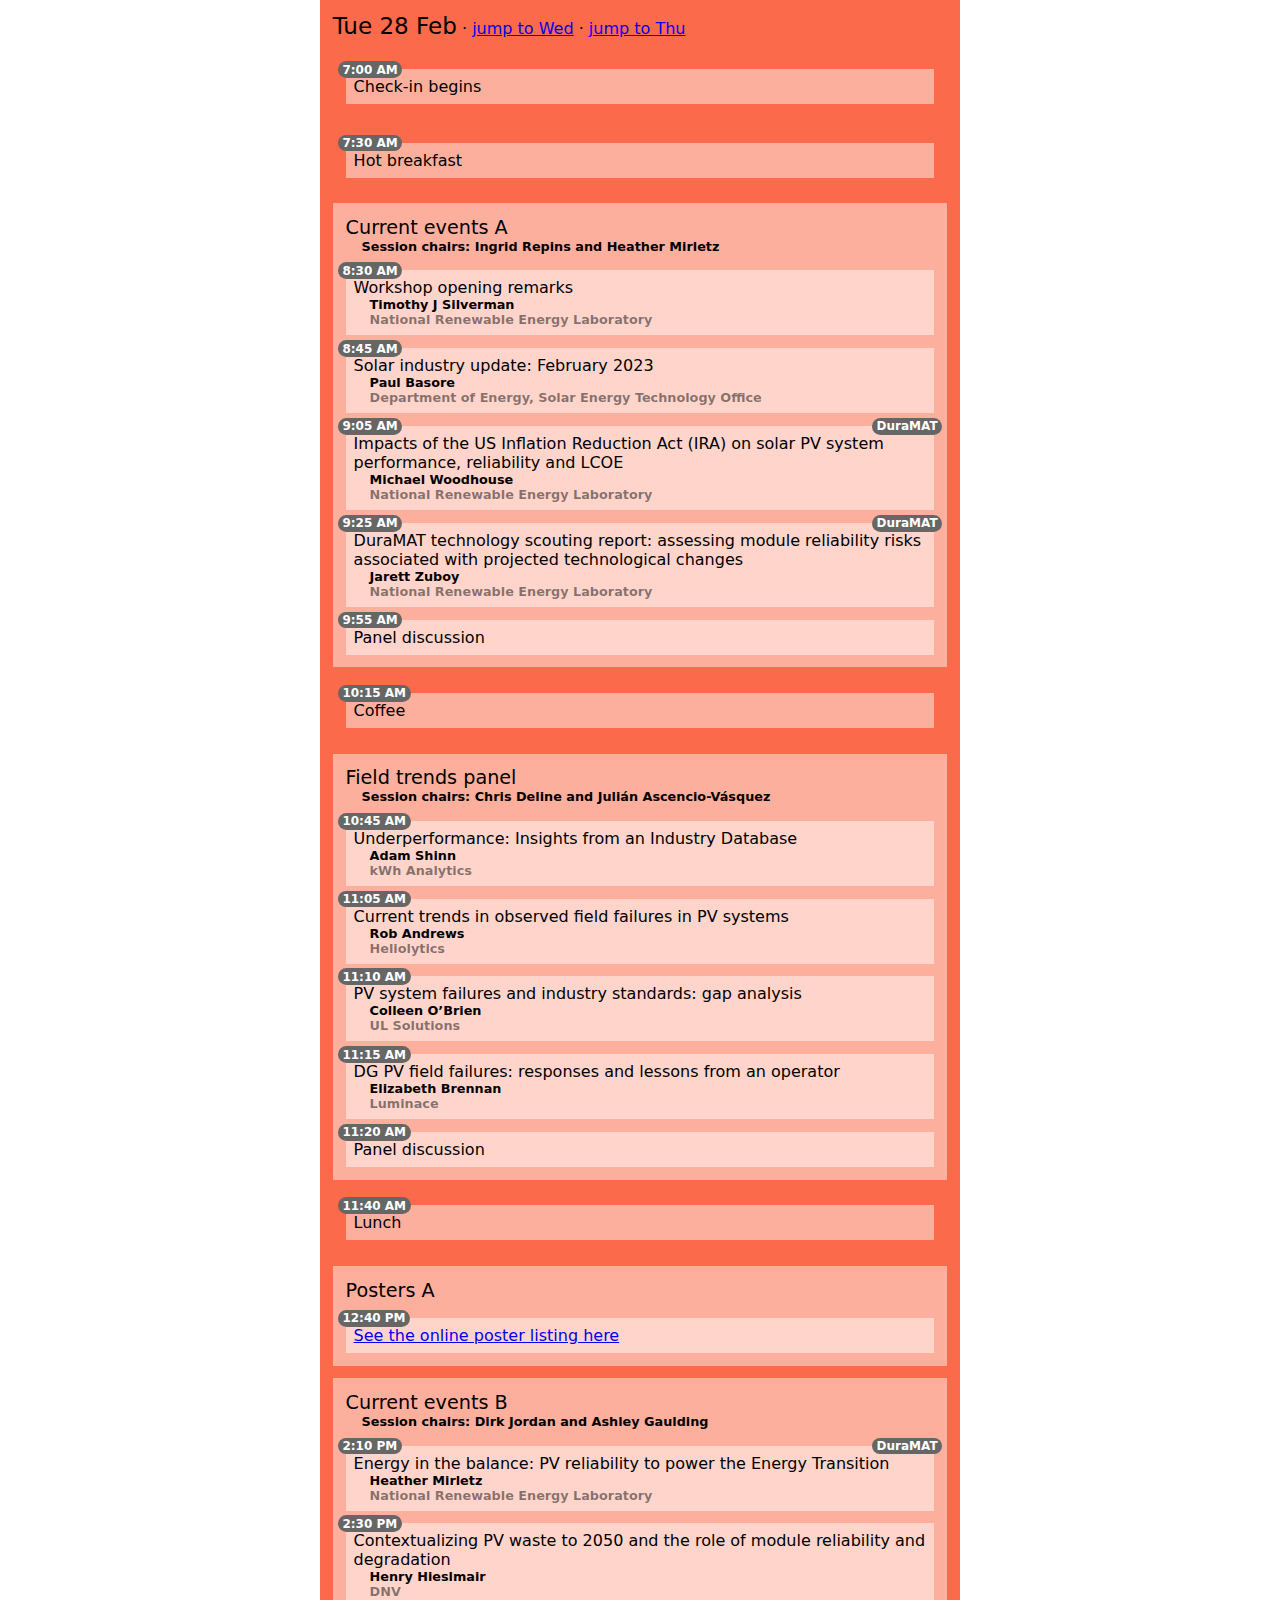
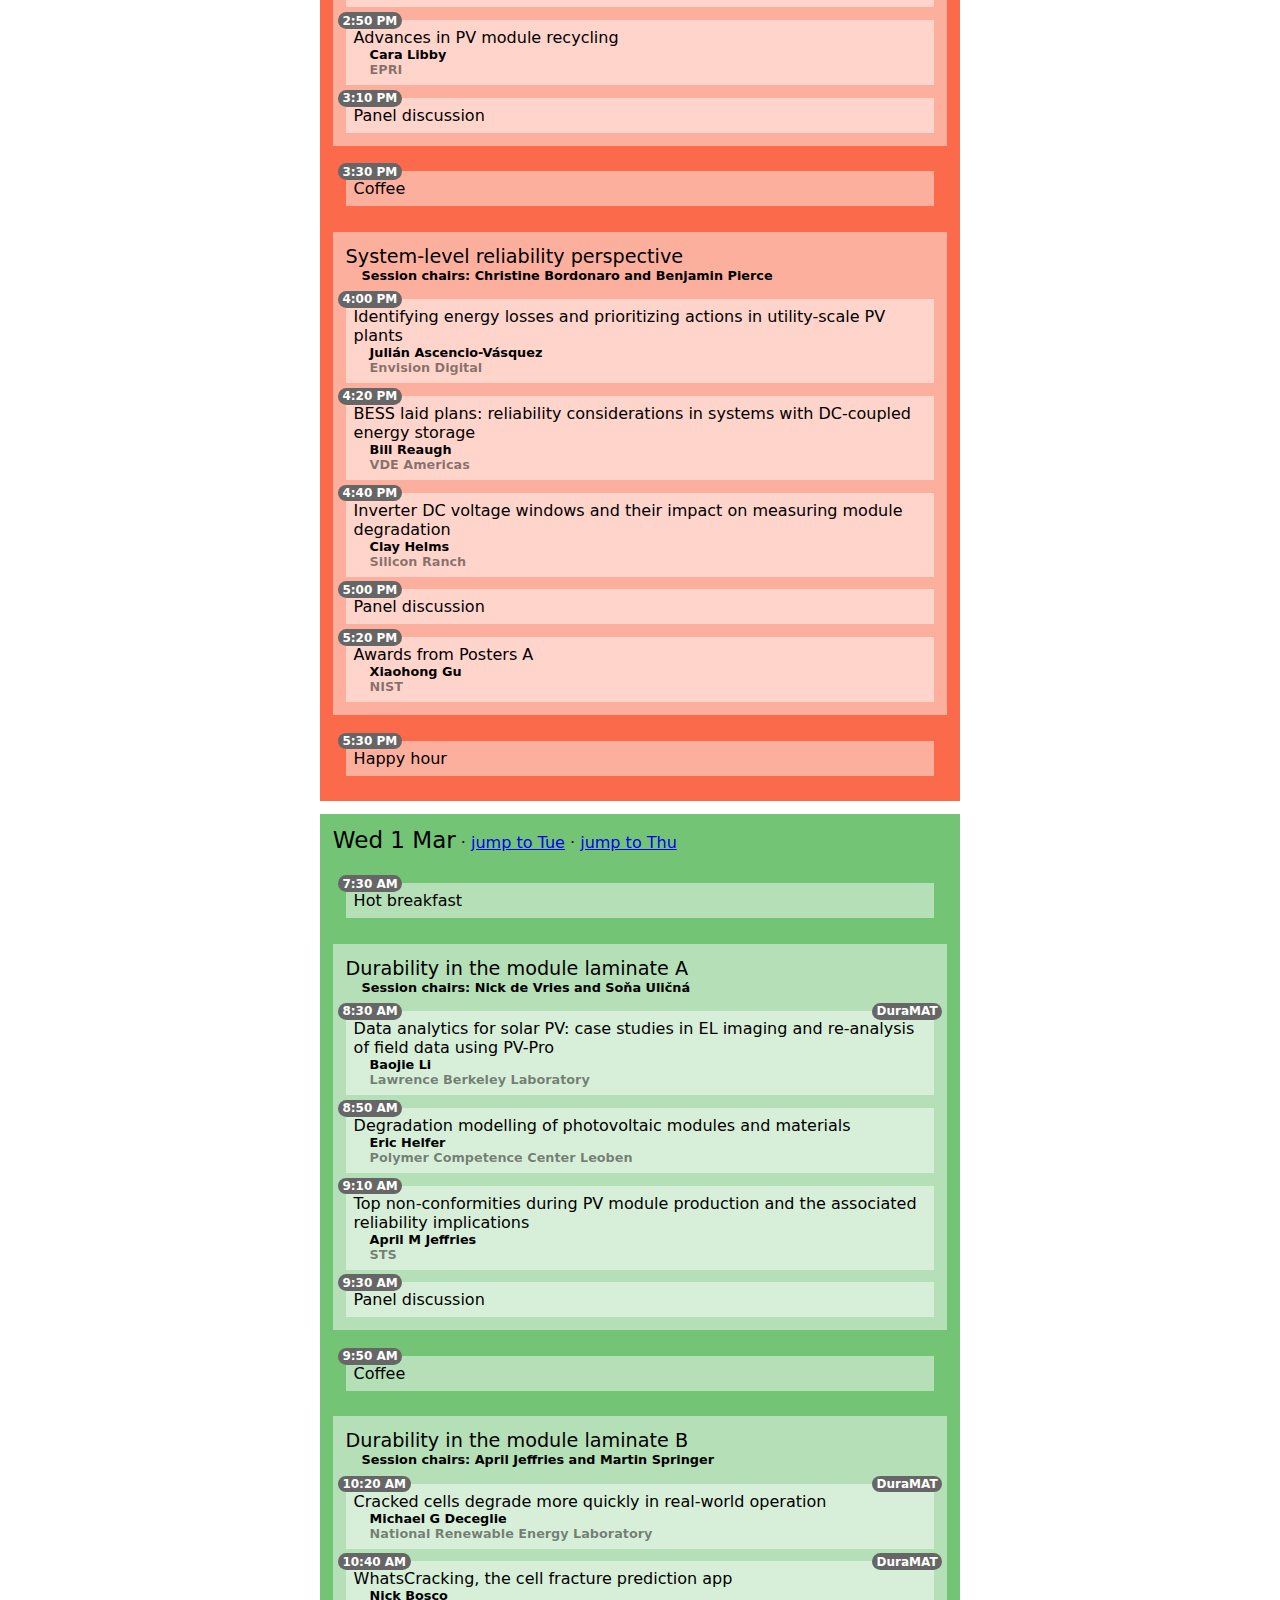
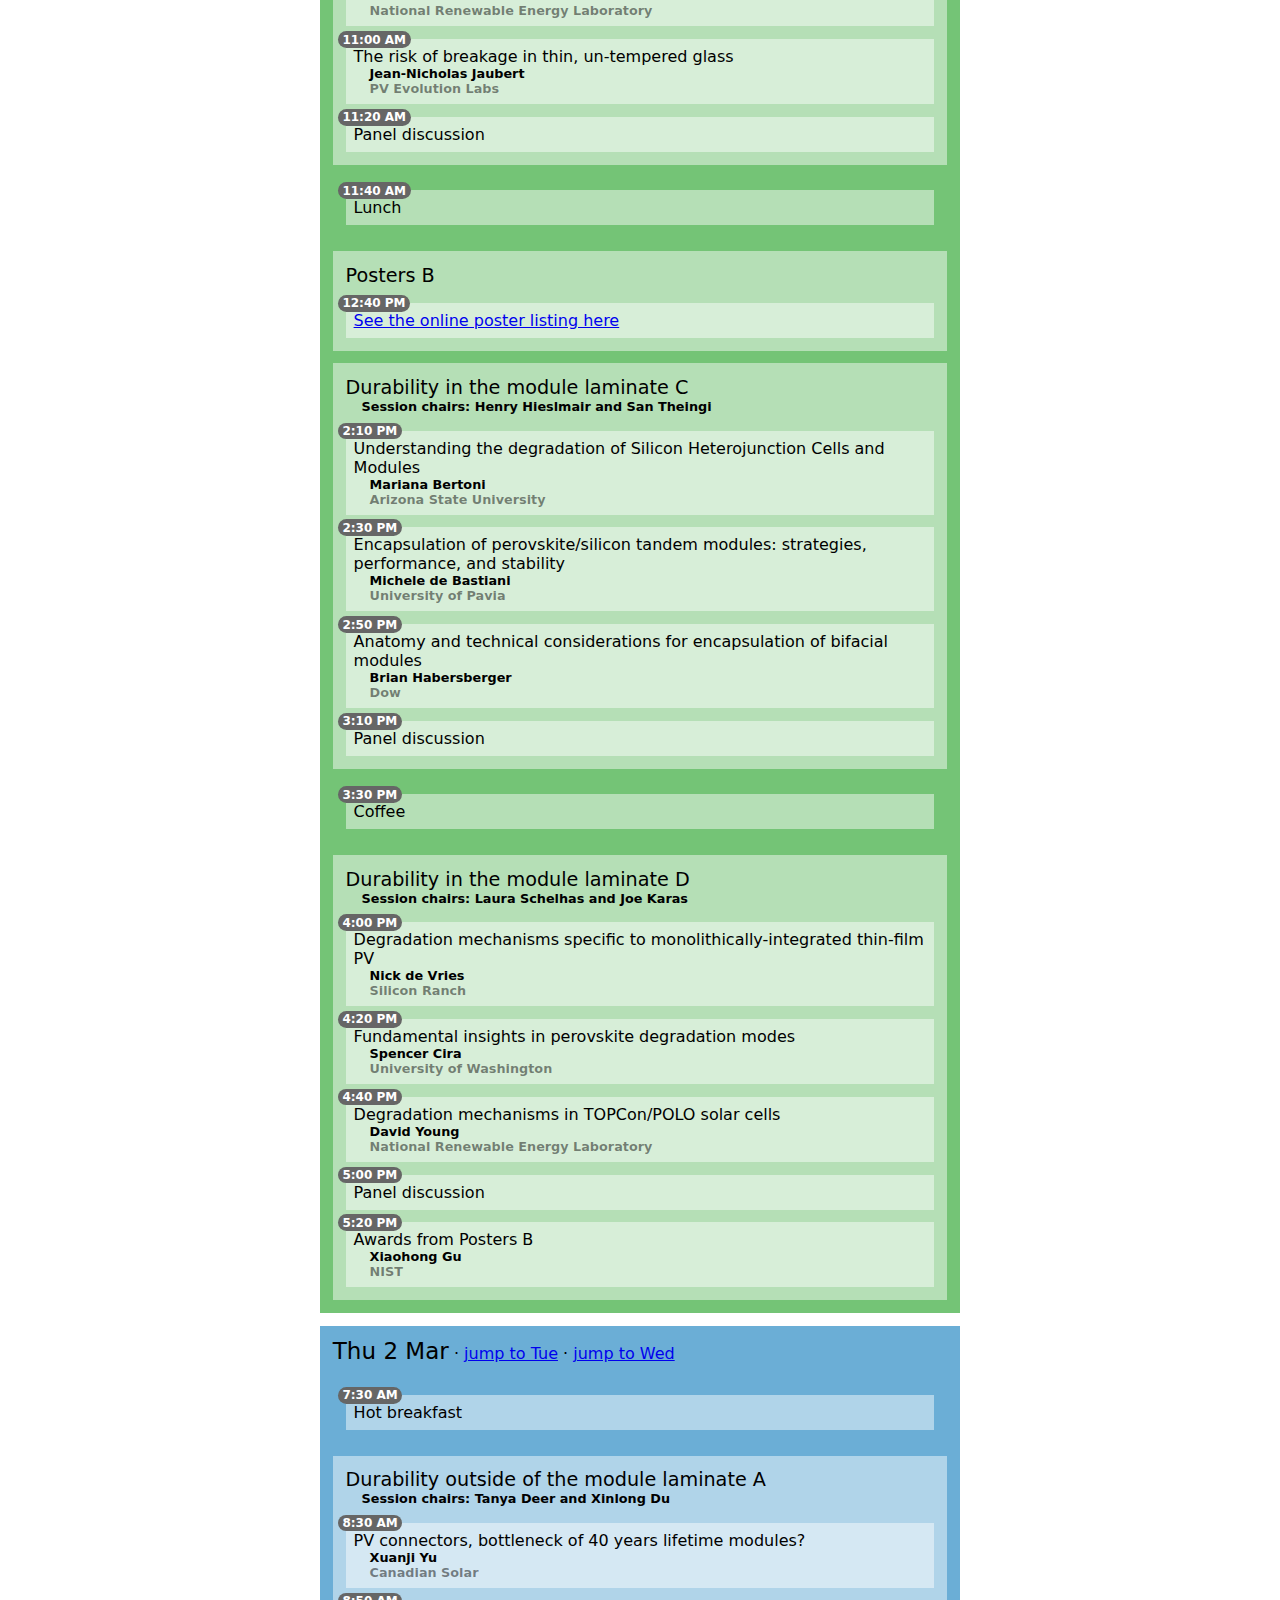
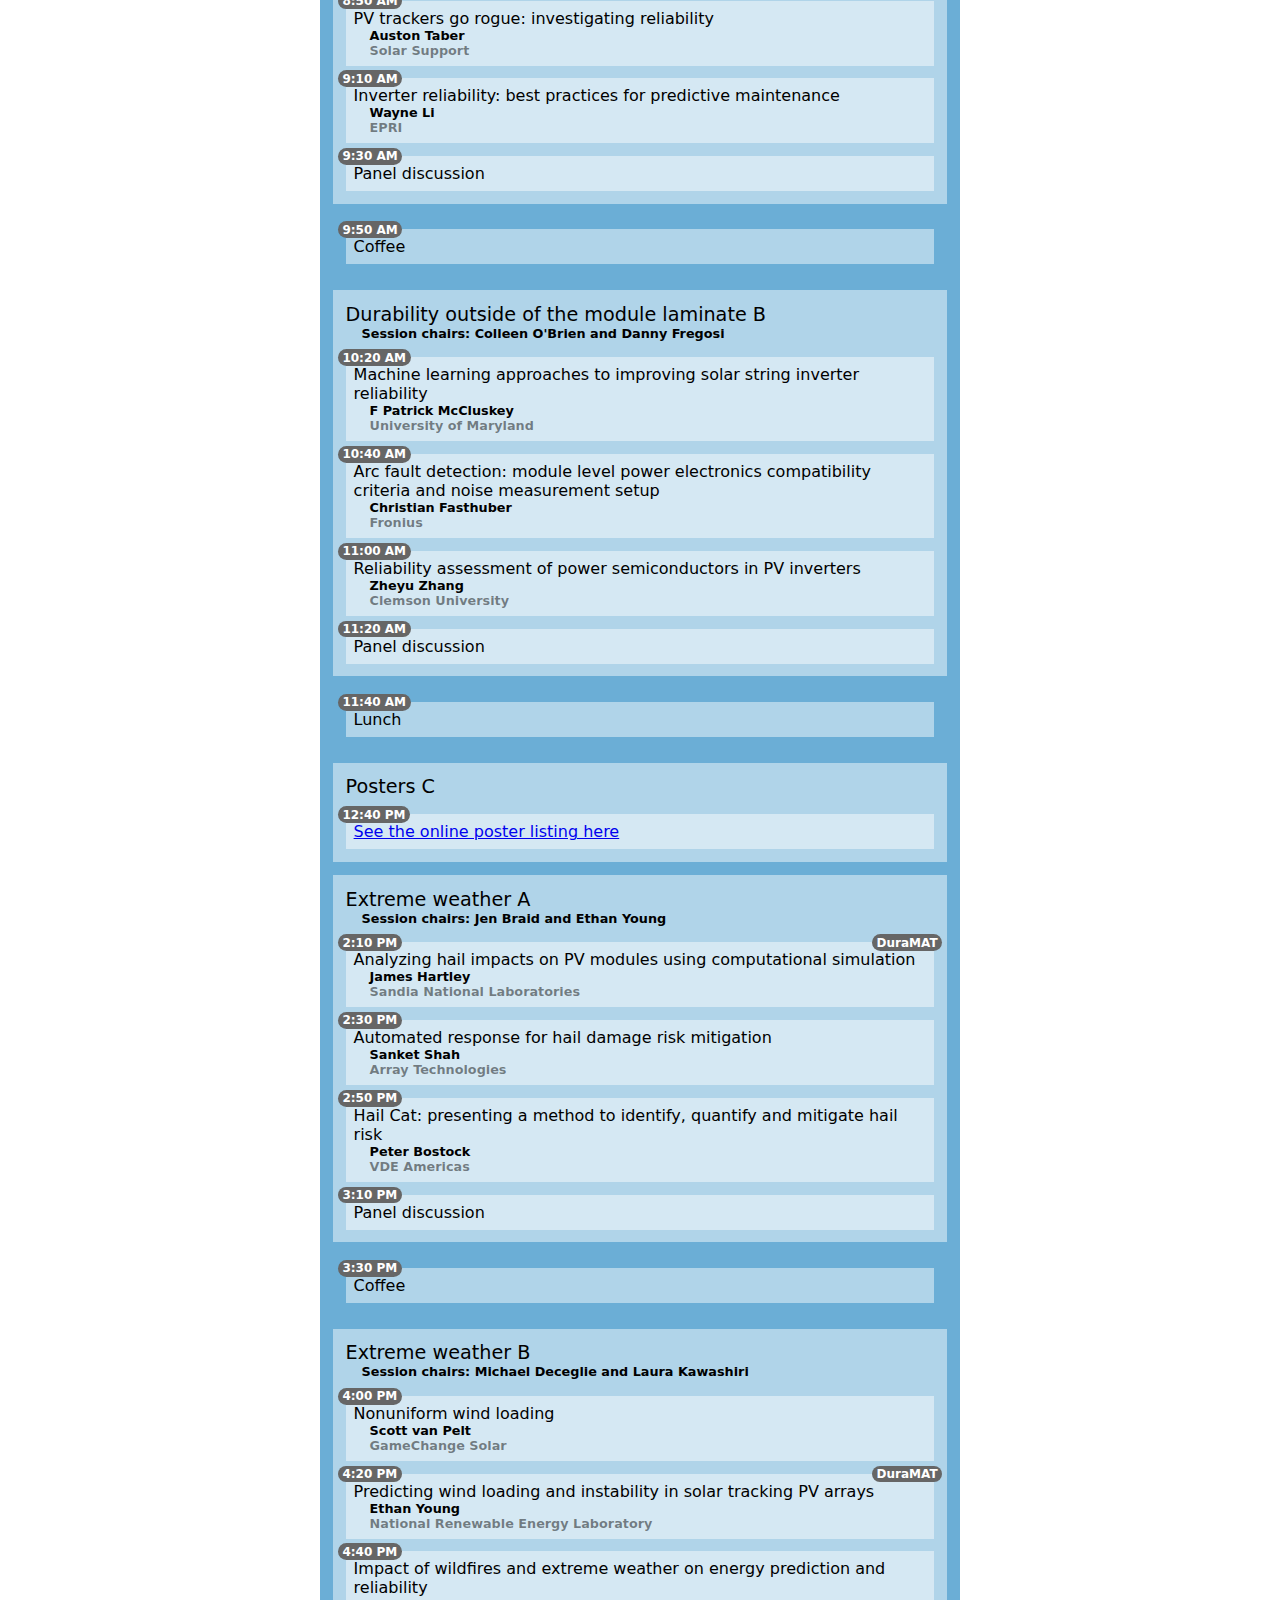
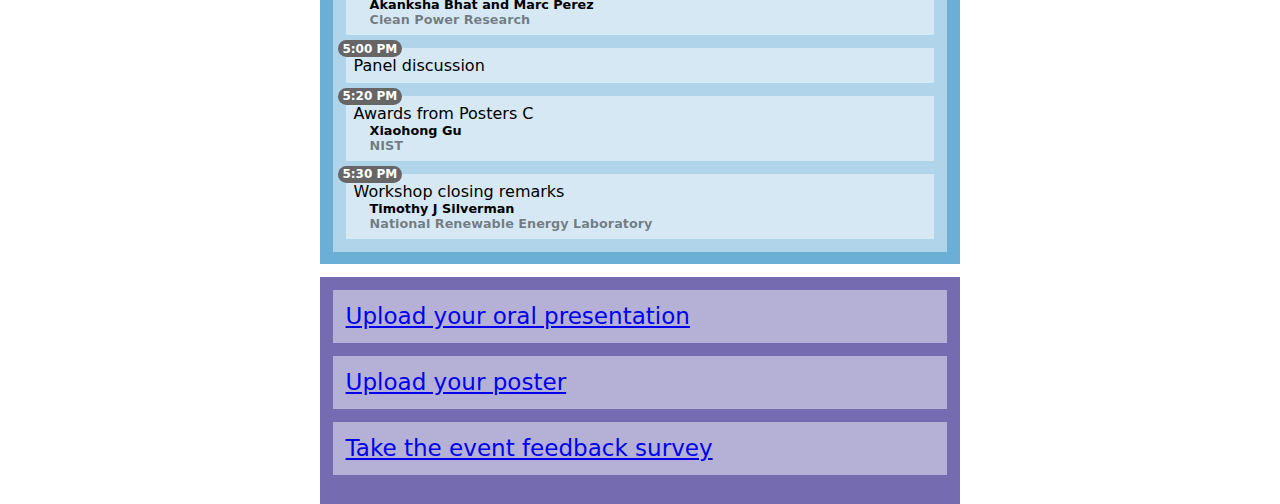
==== index.html @ b7495c5e "add links" ====
<!doctype html>
<html lang="en">
<head>
  <meta charset="utf-8">
  <meta name="viewport" content="width=device-width, initial-scale=1">
  <meta name="description" content="">
  <meta http-equiv="Cache-Control" content="no-cache, no-store, must-revalidate" />
  <meta http-equiv="Pragma" content="no-cache" />
  <meta http-equiv="Expires" content="0" />
  <link rel='stylesheet' href='program.css'>
</head>
<body onload="top.scrollTo(0,0)">
  <main class="container">
    <ul id="list">
    </ul>
    <ul>
      <li class="breaking" style="background-color: rgb(117, 107, 177); margin-top: 0.8rem">
        <div class="topic">
          <ul>
            <li class="session"><a href="https://nrel.app.box.com/f/e2aebe6401f543cabb97a35cfdb88479">Upload your oral presentation</a></li>
            <li class="session"><a href="https://nrel.app.box.com/f/4dc063befc124b3cbd261881abb74651">Upload your poster</a></li>
            <li class="session"><a href="https://forms.office.com/Pages/ResponsePage.aspx?id=fp3yoM0oVE-EQniFrufAgAglvepFq55GjLpg3m2tVHxUMEE1NVIyT0VLWVhCVkREVU40S1EzNTZVUi4u">Take the event feedback survey</a></li>
          </ul>
        </div>
      </li>


    </ul>
  </main>

</body>

<script src='program-oral.js'></script>
<script type="text/javascript">
  var list = document.getElementById("list")
  for (var day in program) {
    var topic = document.createElement('li')
    topic.setAttribute('id', program[day]['id'])
    topic.style.backgroundColor = program[day]['color']
    topic.setAttribute('class', 'breaking')
    topic_label = document.createElement('div')
    topic_label.setAttribute('class', 'topic')
    topic_label.appendChild(document.createTextNode(program[day]['label']))
    topic.appendChild(topic_label)
    calendar = document.createElement('span')
    calendar.setAttribute('class', 'calendar')
    for (var cal_day in program) {
      if (cal_day != day) {
        calendar.innerHTML += " · <a href=\"#"+program[cal_day]['id']+"\">jump to "+program[cal_day]['id']+"</a>"
      }
    }
    topic_label.appendChild(calendar)
    list.appendChild(topic)
    var sessions = program[day]['sessions']
    if (Array.isArray(sessions) && sessions.length) {
      session_list = document.createElement('ul')
      for (var session_ix in sessions) {
        session_item = document.createElement('li')
        
        label_content = sessions[session_ix]['label']
        if (label_content){
          session_item.setAttribute('class', 'session')
          session_label = document.createElement('div')
          session_label.setAttribute('class', 'session')
          session_label.appendChild(document.createTextNode(label_content))
          session_item.appendChild(session_label)

          chair_content = sessions[session_ix]['chairs']
          if (chair_content){
            author = document.createElement('div')
            author.setAttribute('class', 'chairs')
            author.appendChild(document.createTextNode('Session chairs: ' + chair_content))
            session_label.appendChild(author)
          }

          badge_content = sessions[session_ix]['badge']
          if (badge_content){
            session_item.setAttribute('class', 'with-badge session')
            badge = document.createElement('span')
            badge.setAttribute('class', 'badge-time')
            badge.appendChild(document.createTextNode(badge_content))
            session_item.appendChild(badge)
          }
        }
        
        var presentations = sessions[session_ix]['presentations']
        if (Array.isArray(presentations) && presentations.length){
          presentation_list = document.createElement('ul')
          for (var presentation_ix in presentations) {
            presentation_item = document.createElement('li')
            presentation_item.setAttribute('class', 'with-badge presentation')
            
            badge_content = presentations[presentation_ix]['badge']
            if (badge_content){
              badge = document.createElement('span')
              badge.setAttribute('class', 'badge-time')
              badge.appendChild(document.createTextNode(badge_content))
              presentation_item.appendChild(badge)
            }

            if (presentations[presentation_ix]['duramat']){
              session_item.setAttribute('class', 'with-badge session')
              badge = document.createElement('span')
              badge.setAttribute('class', 'badge-right')
              badge.appendChild(document.createTextNode('DuraMAT'))
              presentation_item.appendChild(badge)
            }

            title_content = presentations[presentation_ix]['presentation']
            if (title_content){
              title = document.createElement('div')
              title.setAttribute('class', 'title')
              if (presentations[presentation_ix]['url']) {
                link = document.createElement('a')
                link.setAttribute('href', presentations[presentation_ix]['url'])
                link.appendChild(document.createTextNode(title_content))
                presentation_item.appendChild(link)
              } else {
                title.appendChild(document.createTextNode(title_content))
                presentation_item.appendChild(title)
              }
            }

            author_content = presentations[presentation_ix]['author']
            if (author_content){
              author = document.createElement('div')
              author.setAttribute('class', 'author')
              author.appendChild(document.createTextNode(author_content))
              presentation_item.appendChild(author)
            }

            affiliation_content = presentations[presentation_ix]['affiliation']
            if (affiliation_content){
              affiliation = document.createElement('div')
              affiliation.setAttribute('class', 'affiliation')
              affiliation.appendChild(document.createTextNode(affiliation_content))
              presentation_item.appendChild(affiliation)
            }

            presentation_list.appendChild(presentation_item)
          }
          session_item.appendChild(presentation_list)
        }
        session_list.appendChild(session_item)
      }
      topic.appendChild(session_list)
    }
  }
</script>

</html>
---- program.css ----
:root{
  font-family: system-ui, -apple-system, "Segoe UI", Roboto, "Helvetica Neue", Arial, "Noto Sans", "Liberation Sans", sans-serif, "Apple Color Emoji", "Segoe UI Emoji", "Segoe UI Symbol", "Noto Color Emoji";
}

body {
  margin: 0rem;
}

@media not print {
  .container {
    max-width: 40rem;
    margin: 0 auto;
  }
}

@media print {
  .container {
    width: 60rem;
    margin: 0 auto;
    column-count: 2;
  }
}

.badge {
  display: inline-block;
  padding: 0.2em 0.4em;
  font-size: 0.85em;
  font-weight: 700;
  line-height: 1;
  color: #fff;
  text-align: center;
  white-space: nowrap;
  vertical-align: baseline;
  border-radius: 0.25rem;
  position: absolute;
  top: -0.5rem;
  left: -0.5rem;
  border-radius: 50rem !important;
  background-color: #666666;
  break-inside: avoid;
}

.badge-time {
  display: inline-block;
  padding: 0.2em 0.4em;
  font-size: 0.75em;
  font-weight: 700;
  line-height: 1;
  color: #fff;
  text-align: center;
  white-space: nowrap;
  vertical-align: baseline;
  border-radius: 0.25rem;
  position: absolute;
  top: -0.5rem;
  left: -0.5rem;
  border-radius: 50rem !important;
  background-color: #666666;
  break-inside: avoid;
}

.badge-right {
  display: inline-block;
  padding: 0.2em 0.4em;
  font-size: 0.75em;
  font-weight: 700;
  line-height: 1;
  color: #fff;
  text-align: center;
  white-space: nowrap;
  vertical-align: baseline;
  border-radius: 0.25rem;
  position: absolute;
  top: -0.5rem;
  right: -0.5rem;
  border-radius: 50rem !important;
  background-color: #666666;
}

.with-badge {
  position: relative;
  justify-content: space-between !important;
  align-items: center !important;
}

.title {
  font-size: 1rem;
}

.calendar {
  font-size: 1rem;
}

.author {
  padding-left: 1rem;
  font-size: 0.8rem;
  white-space: nowrap;
  font-weight: 700;
}

.authors {
  padding-left: 1rem;
  font-size: 0.8rem;
  font-weight: 700;
}

.chairs {
  padding-left: 1rem;
  font-size: 0.8rem;
  font-weight: 700;
}

.affiliation {
  padding-left: 1rem;
  font-size: 0.8rem;
  font-weight: 700;
  color: #0007;
}

div.topic {
  font-size: 1.44rem;
  margin-top: 0;
  margin-bottom: 1rem;
  font-weight: 500;
  line-height: 1.2;
}

div.session {
  font-size: 1.2rem;
  margin-top: 0;
  margin-bottom: 1rem;
  font-weight: 500;
  line-height: 1.2;
}

@media not print{
  li.session {
    background-color: #ffffff77;
    break-inside: avoid;
  }
}

@media print{
  li.session {
    background-color: #ffffff77;
    break-inside: avoid;
    border-top:0.5rem solid #ffffff00;
  }
}

ul {
  list-style:none;
  padding: 0;
  margin: 0;
}

li {
  padding: 0.8rem;
  margin-bottom: 0.8rem;
}

li.presentation {
  padding: 0.5rem;
  background-color: #ffffff77;
}

li:last-child {
  margin-bottom: 0;
}

.breaking:not(:first-child) {
  page-break-before:always;
}
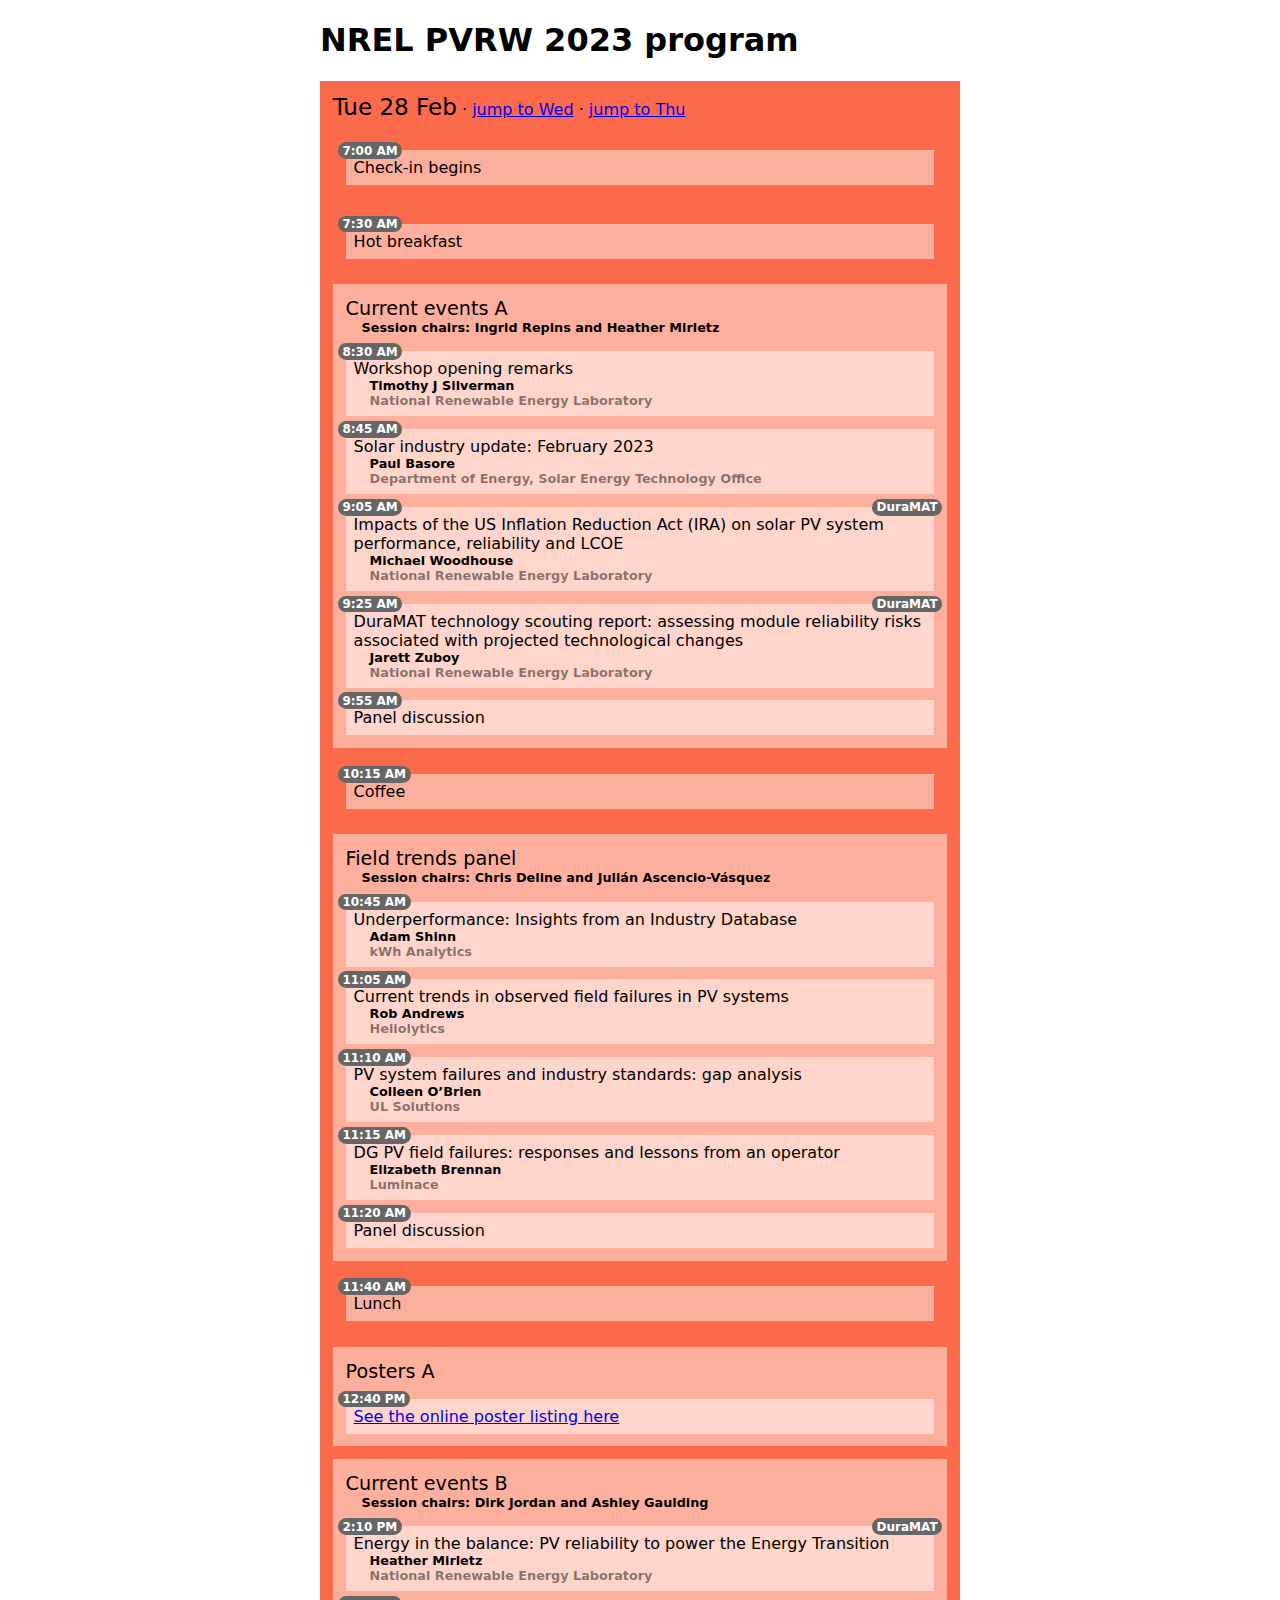
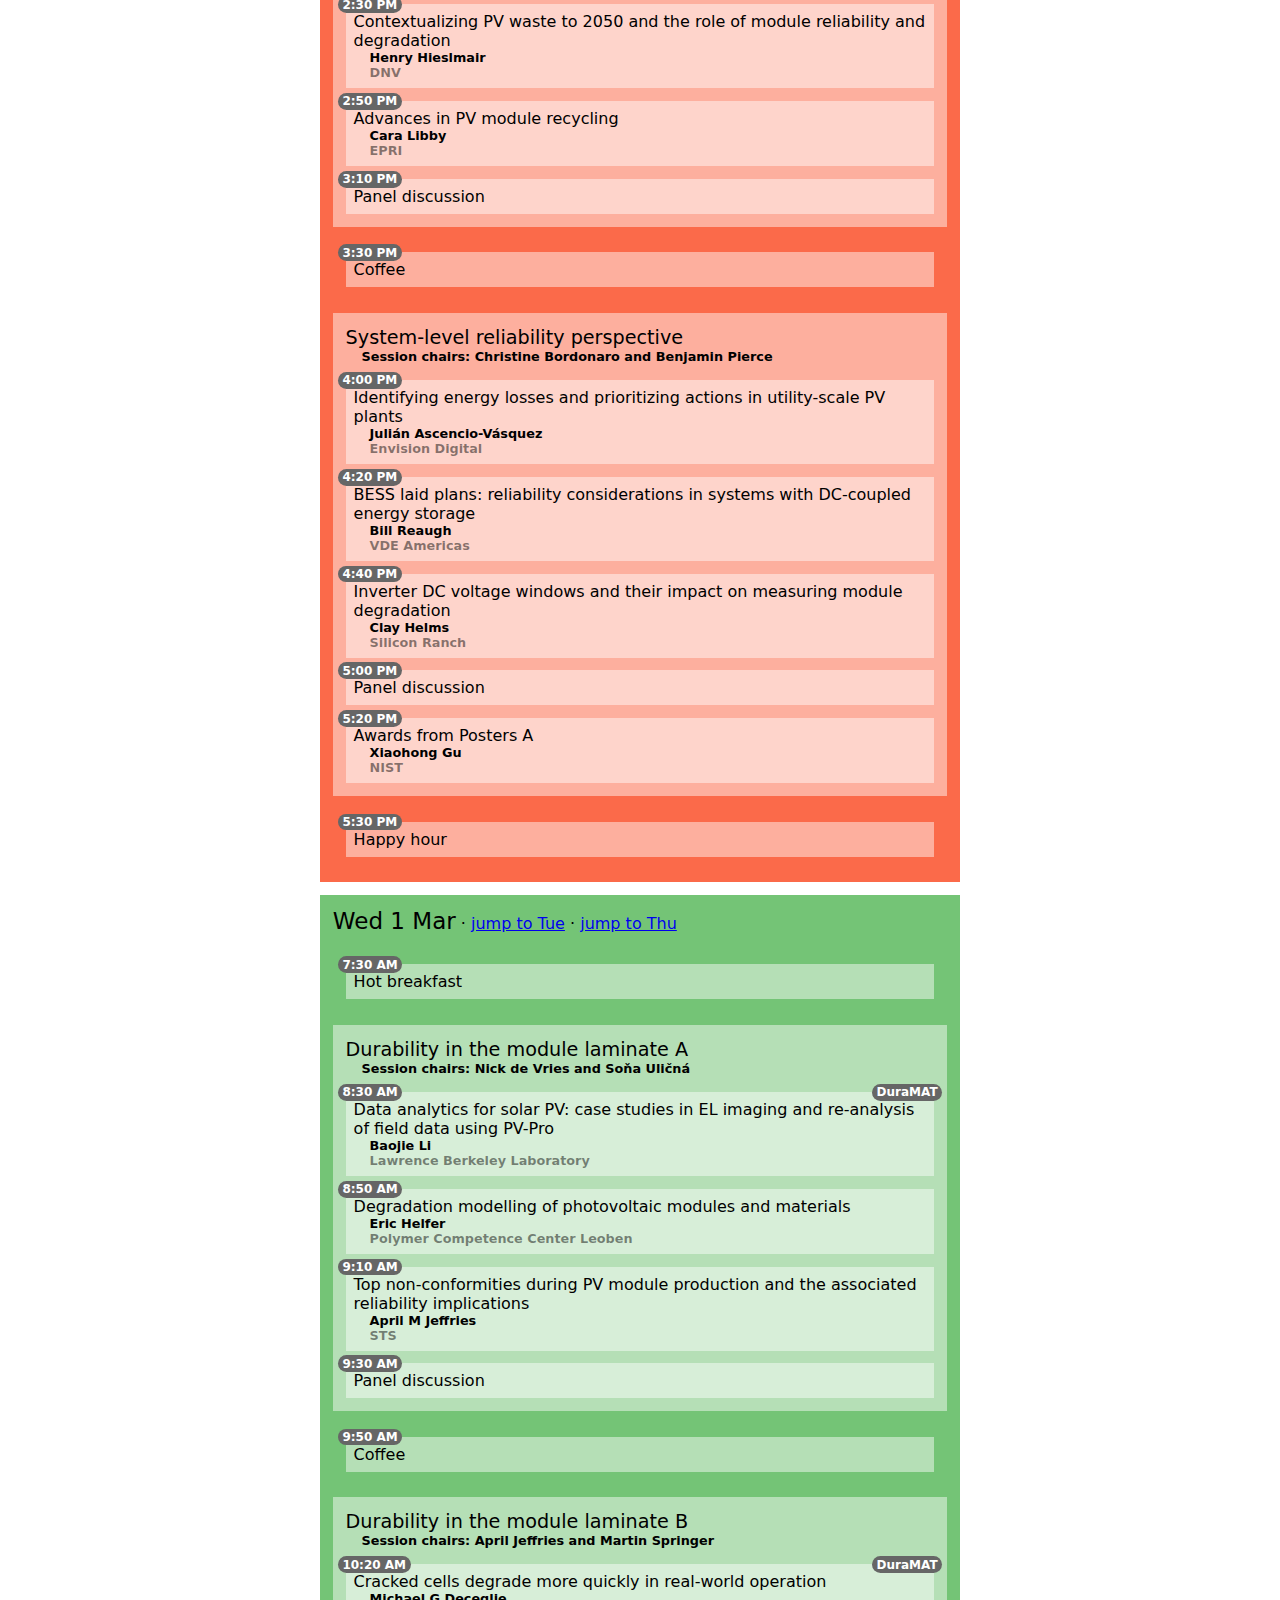
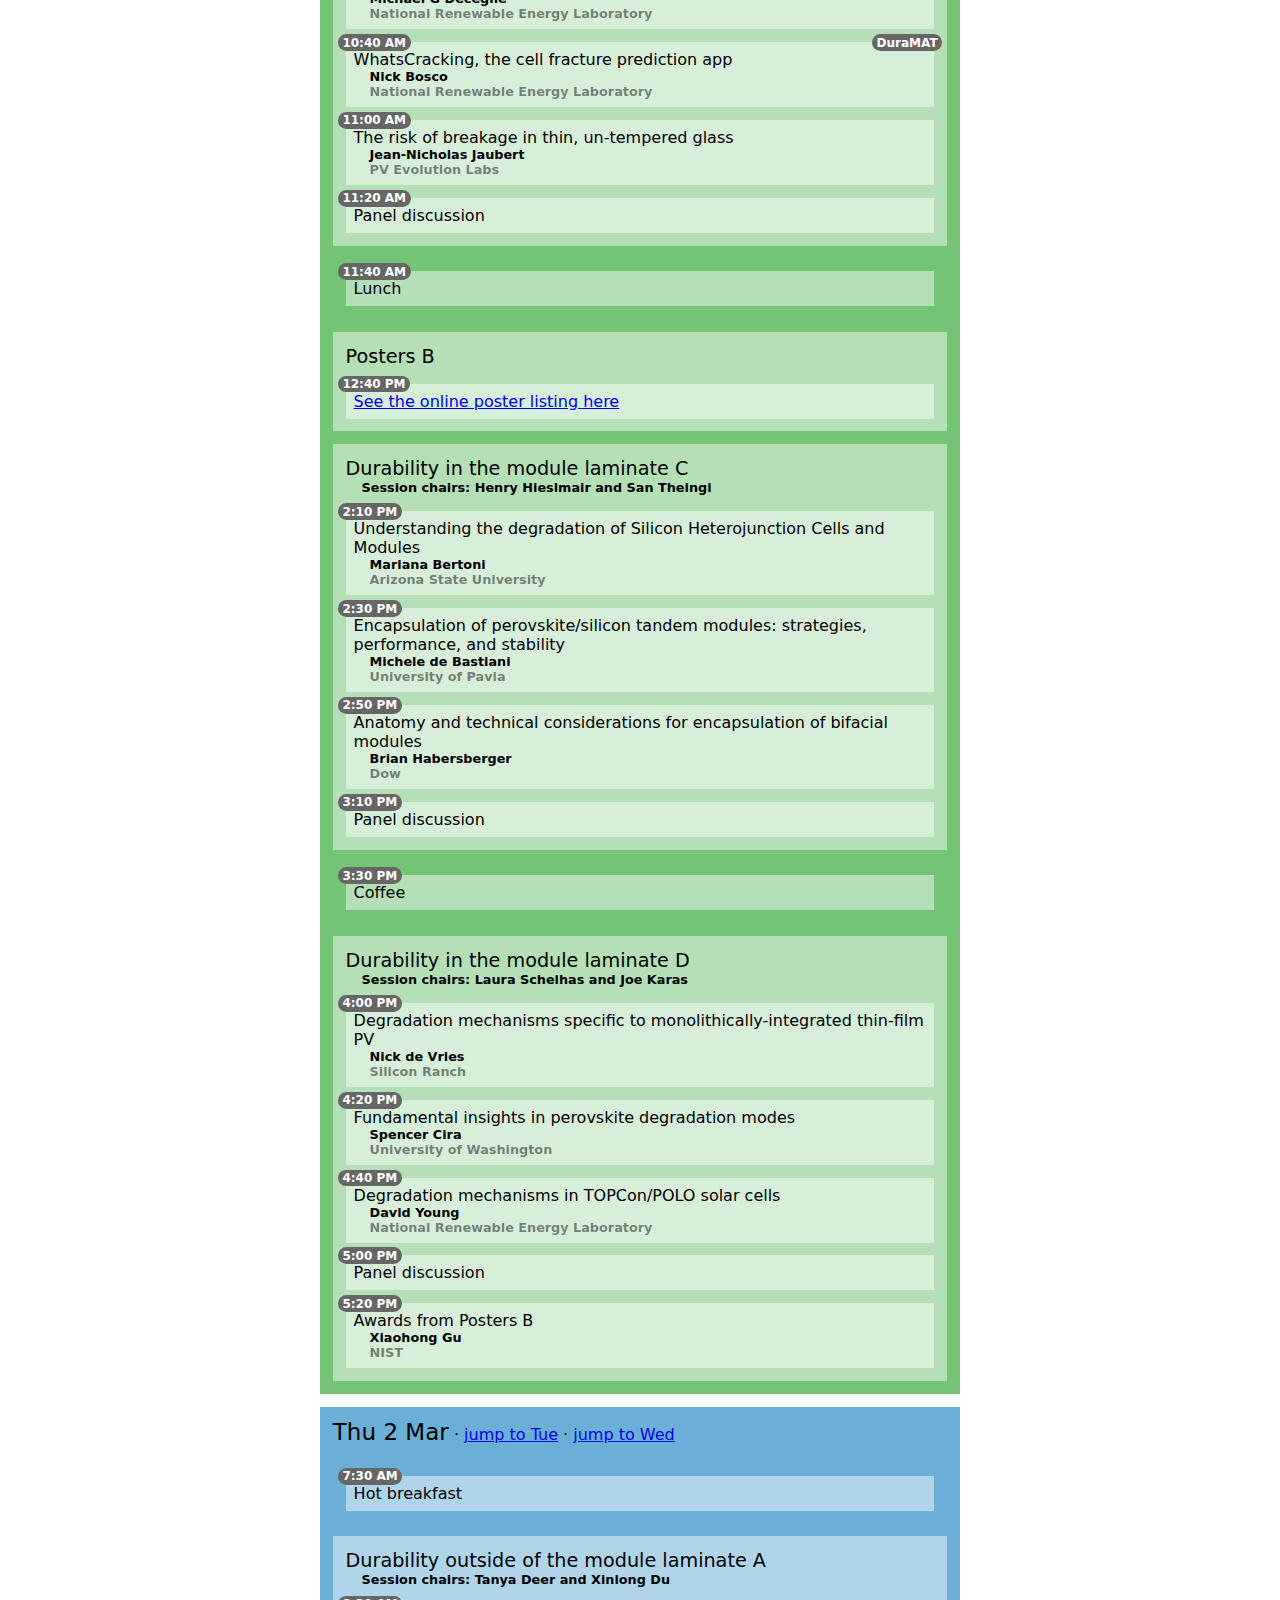
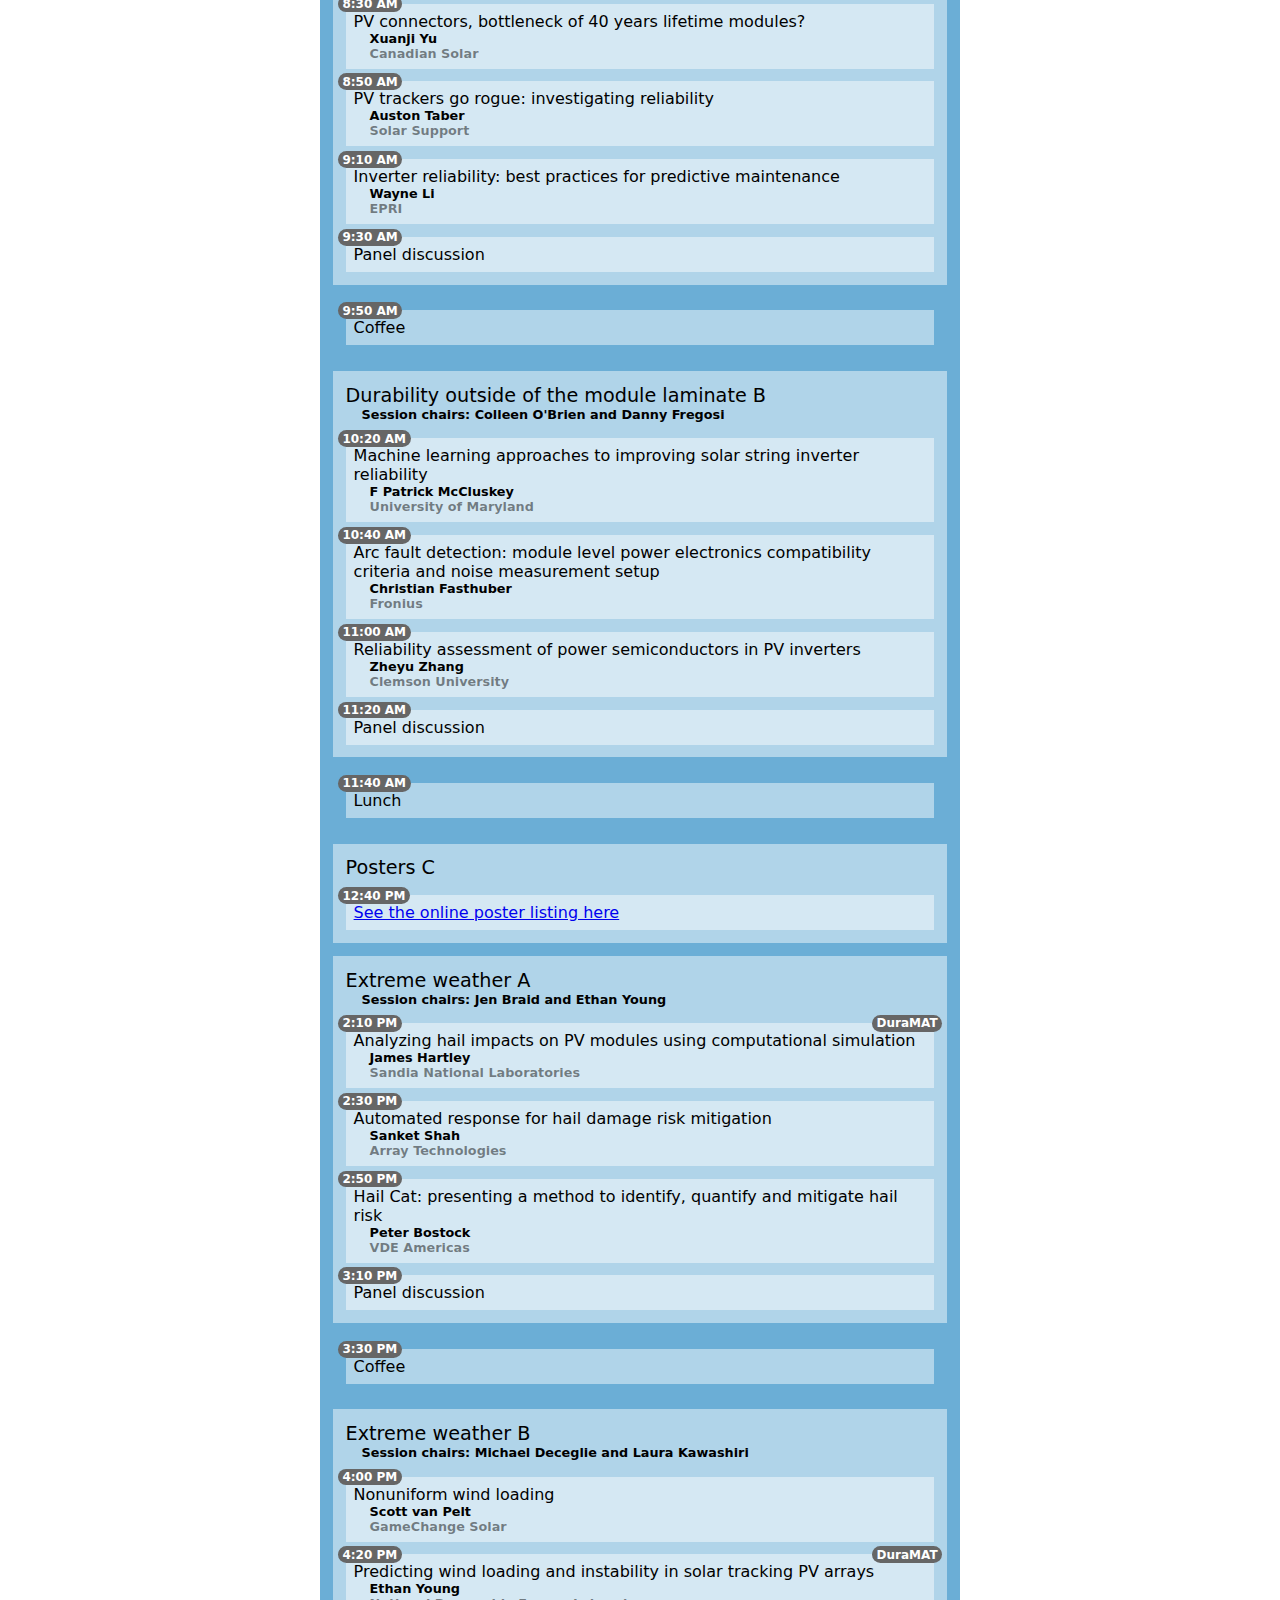
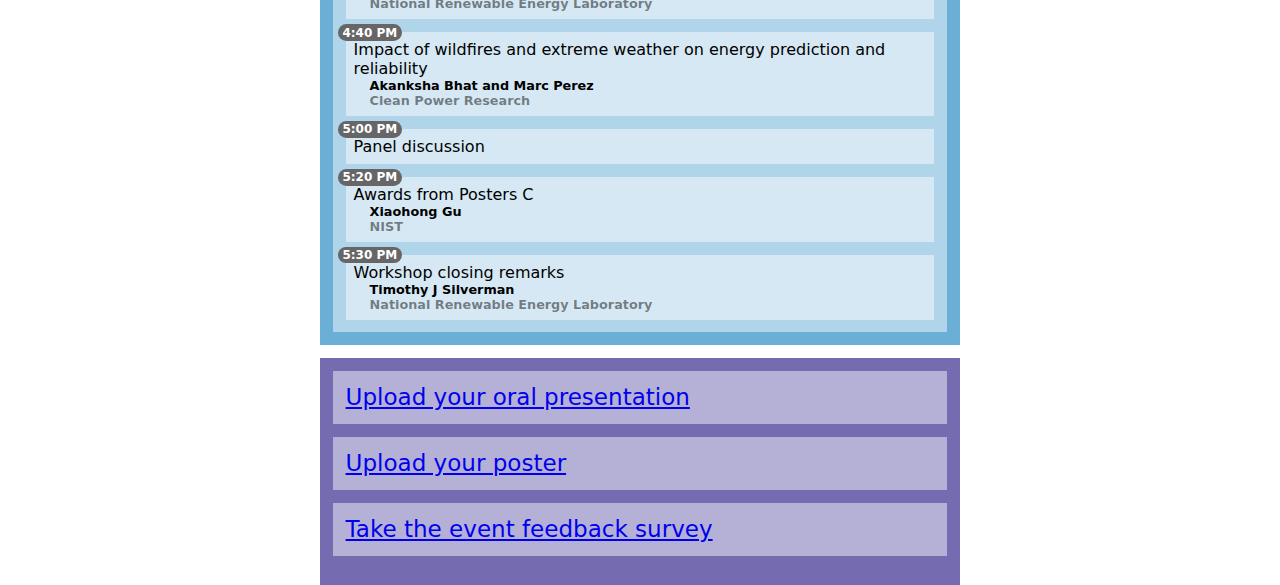
==== commit 33e422de: "add titles and heading" ====
--- a/index.html
+++ b/index.html
@@ -9,8 +9,10 @@
   <meta http-equiv="Expires" content="0" />
   <link rel='stylesheet' href='program.css'>
 </head>
+<title>NREL PVRW 2023 program</title>
 <body onload="top.scrollTo(0,0)">
   <main class="container">
+    <h1>NREL PVRW 2023 program</h1>
     <ul id="list">
     </ul>
     <ul>
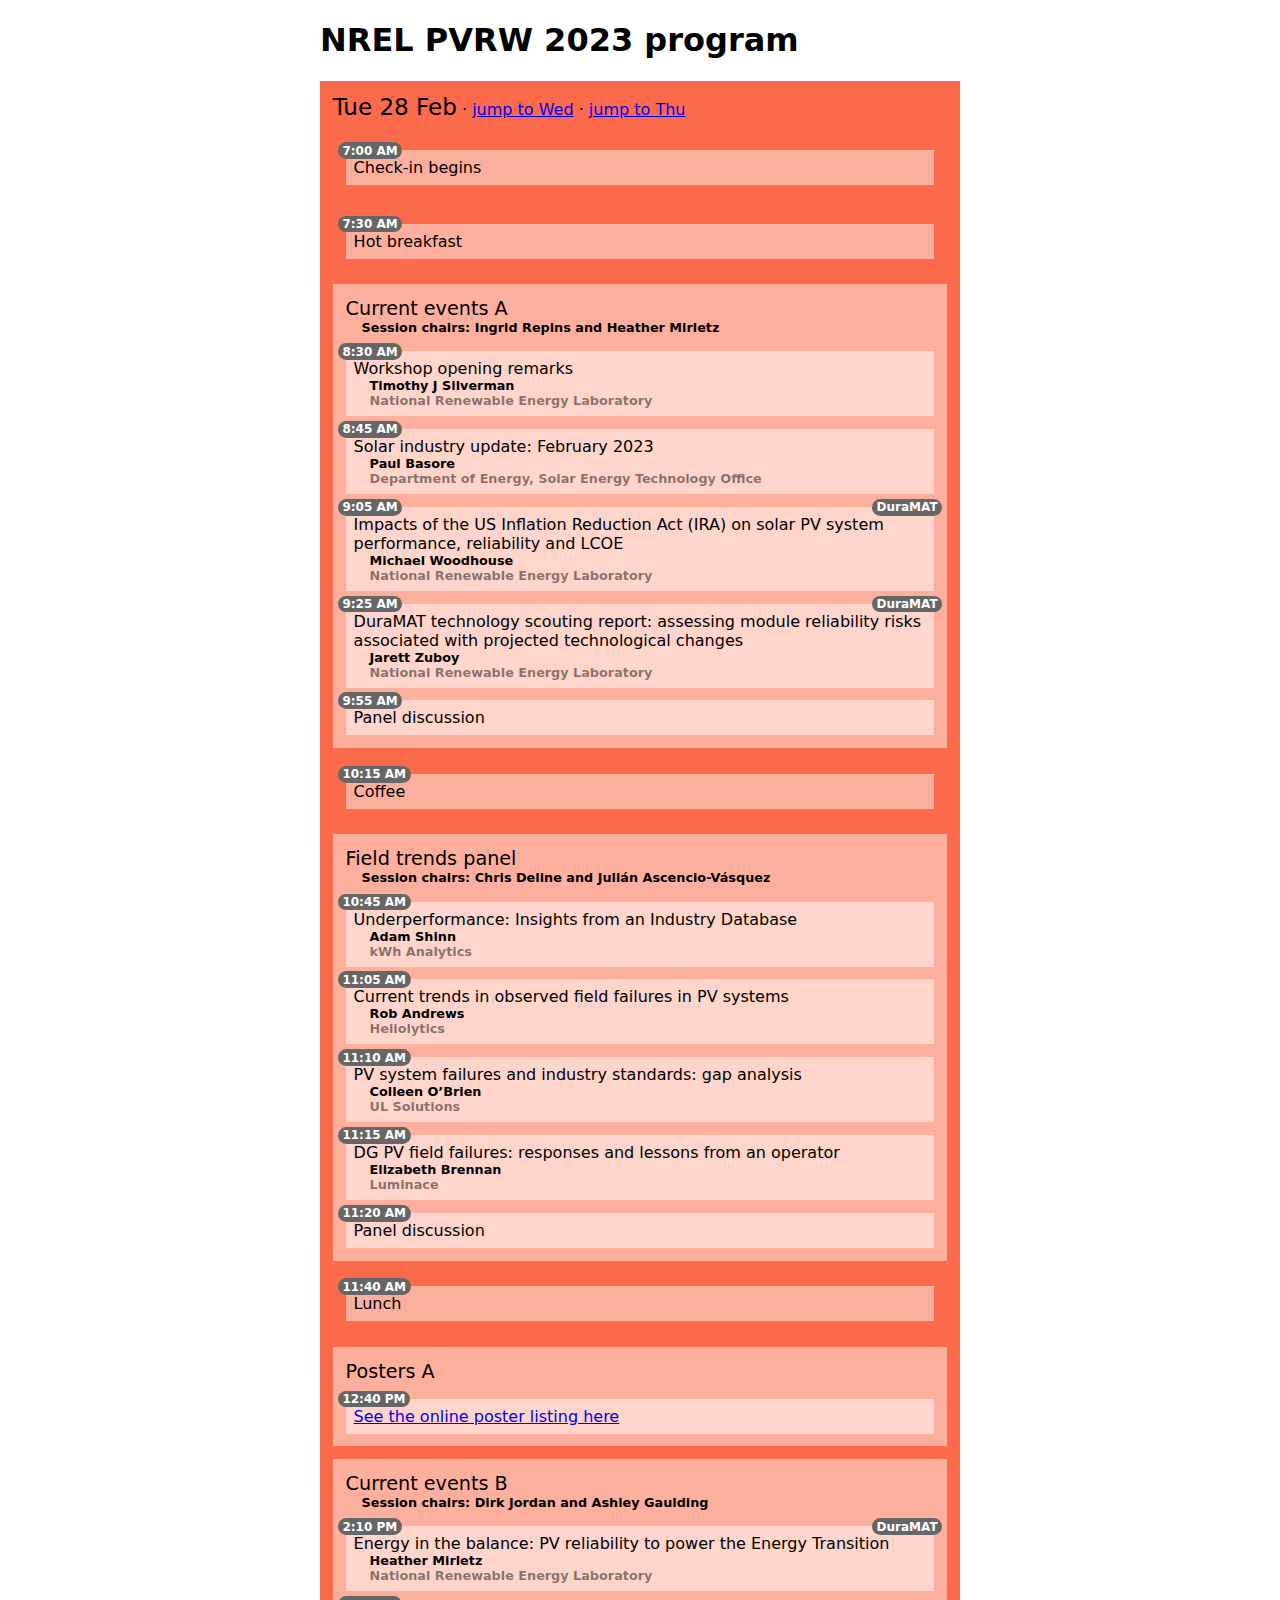
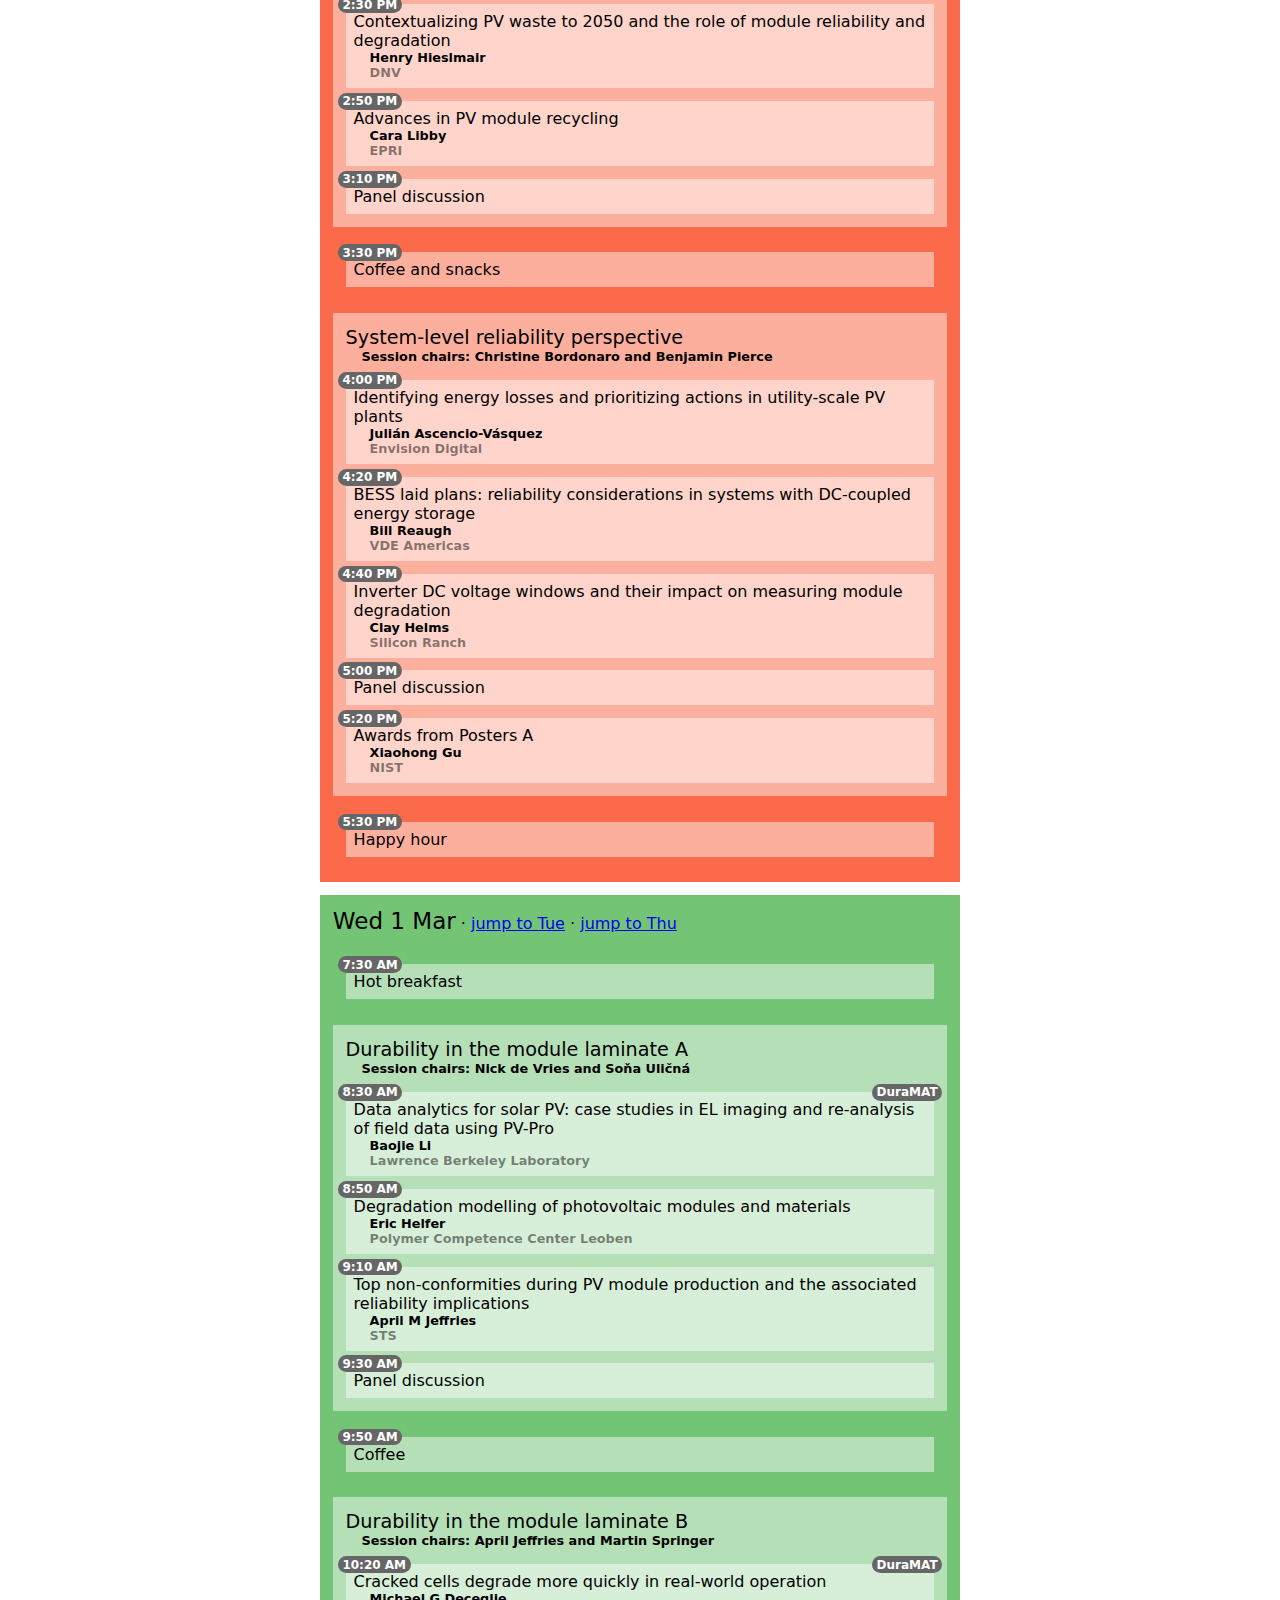
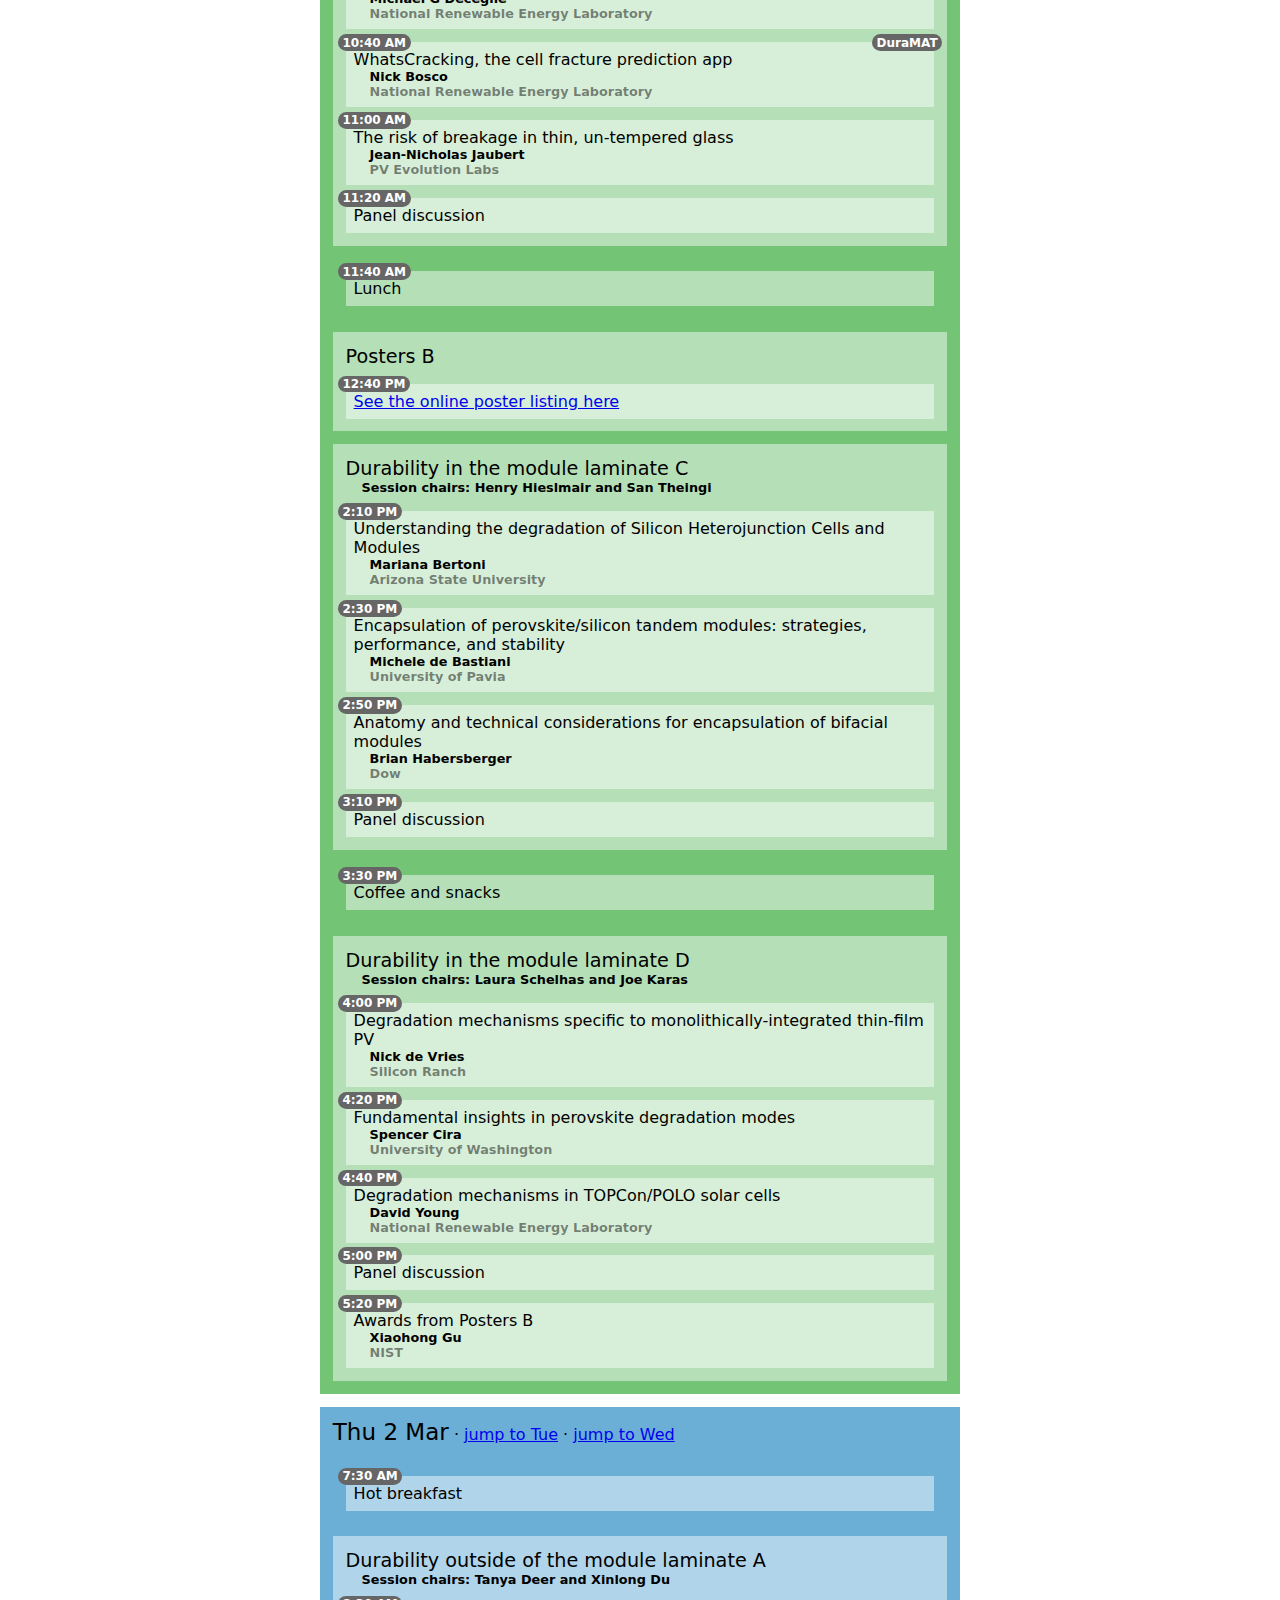
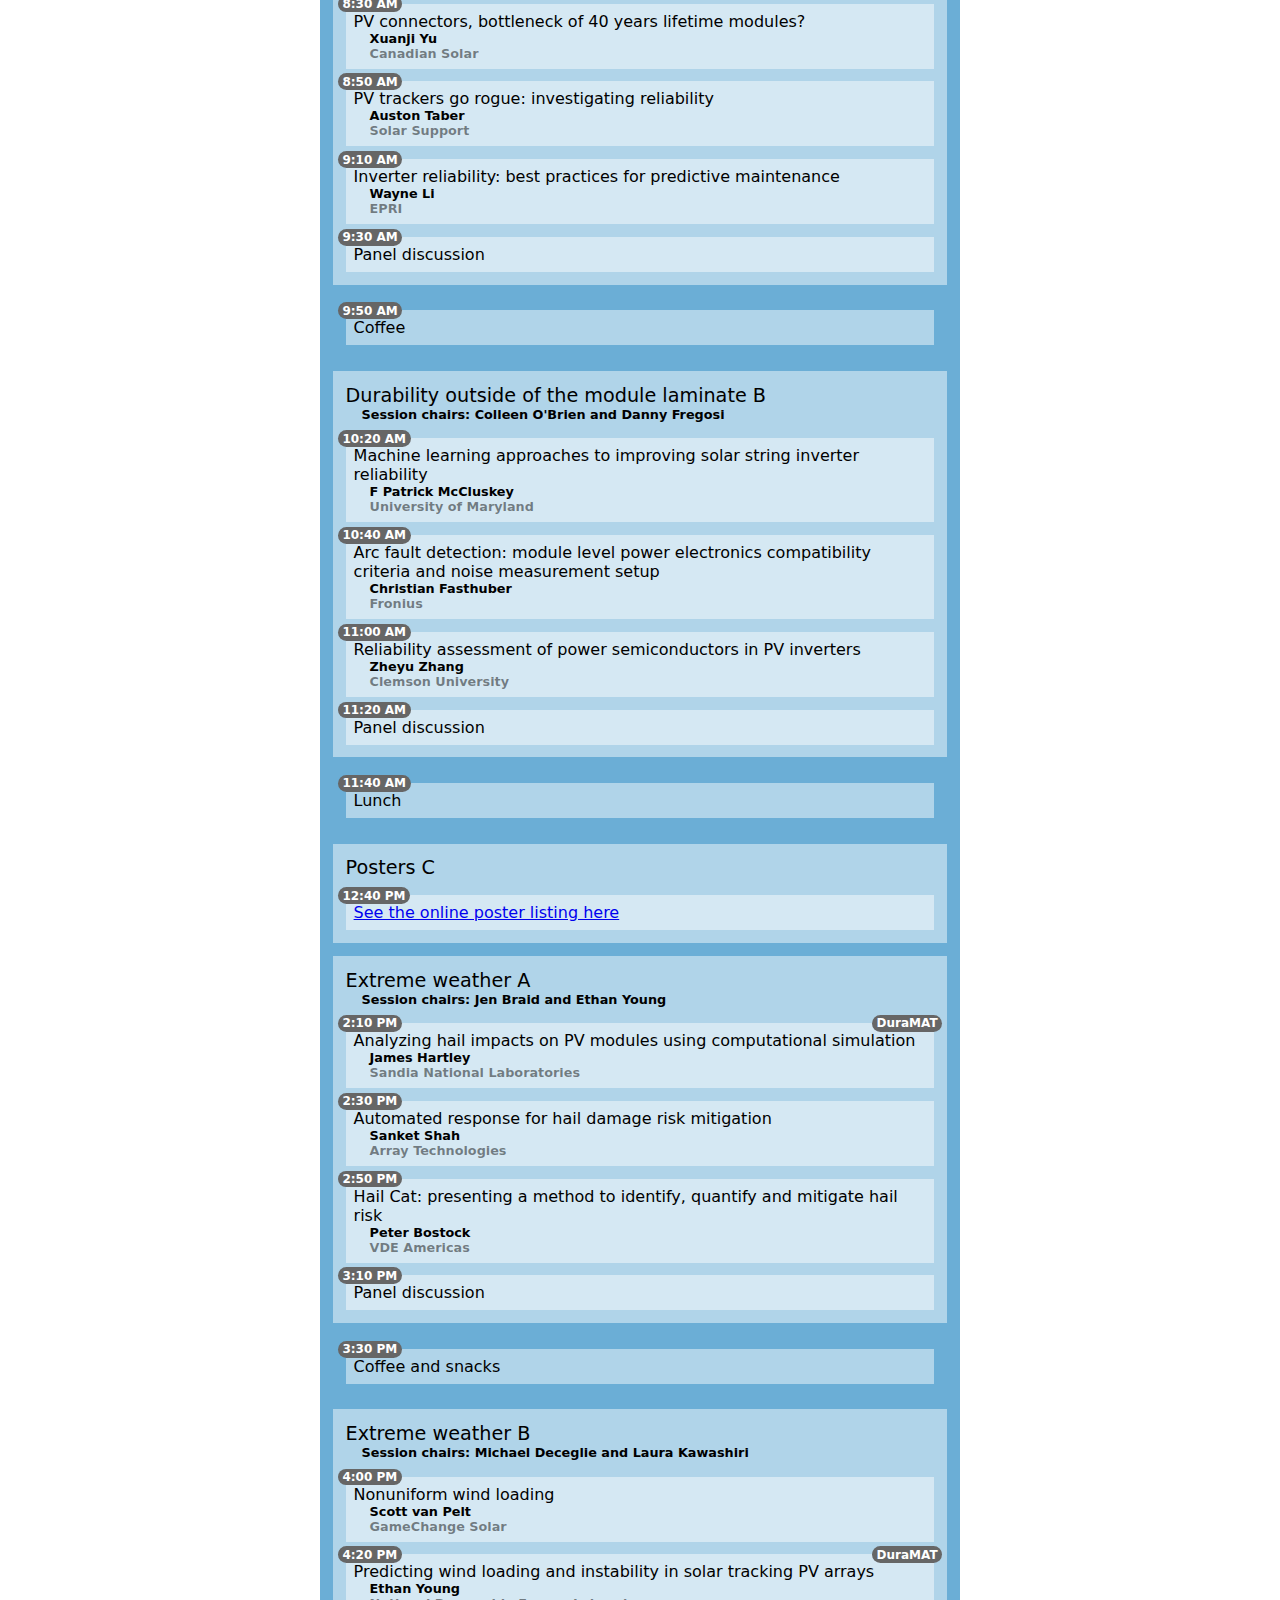
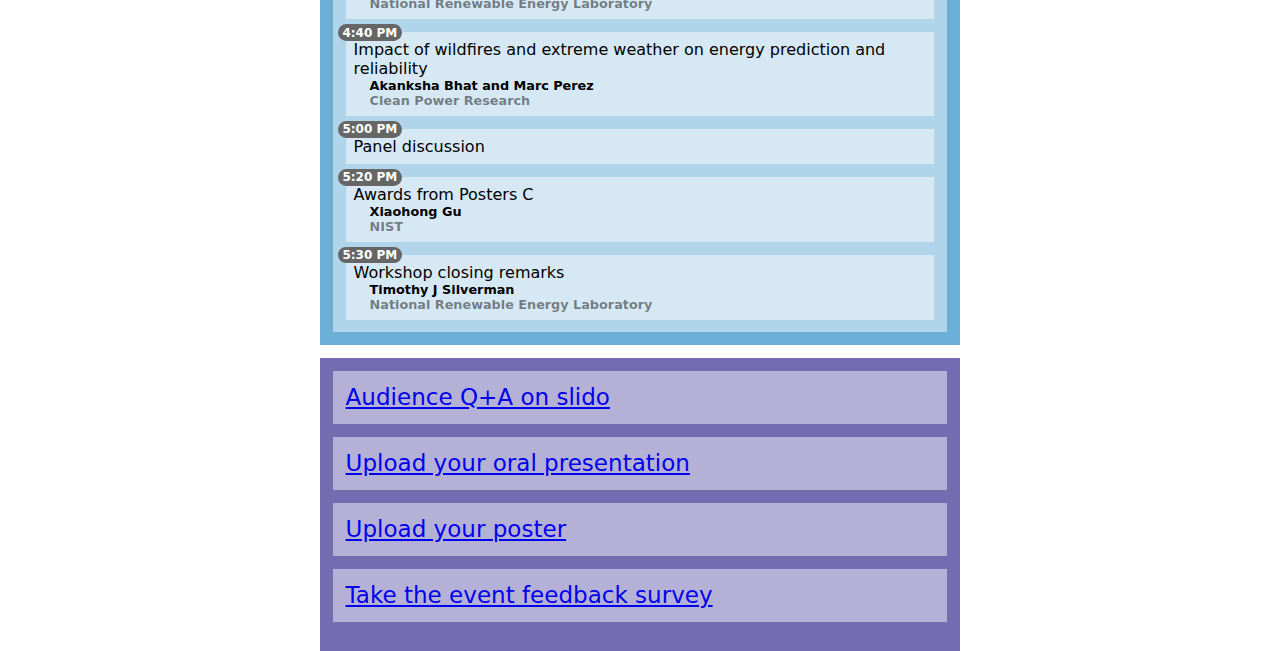
==== commit 903e4e3b: "add slido link" ====
--- a/index.html
+++ b/index.html
@@ -19,6 +19,7 @@
       <li class="breaking" style="background-color: rgb(117, 107, 177); margin-top: 0.8rem">
         <div class="topic">
           <ul>
+            <li class="session"><a href="https://app.sli.do/event/ffknHMnpkCCBSunkMGUBkS">Audience Q+A on slido</a></li>
             <li class="session"><a href="https://nrel.app.box.com/f/e2aebe6401f543cabb97a35cfdb88479">Upload your oral presentation</a></li>
             <li class="session"><a href="https://nrel.app.box.com/f/4dc063befc124b3cbd261881abb74651">Upload your poster</a></li>
             <li class="session"><a href="https://forms.office.com/Pages/ResponsePage.aspx?id=fp3yoM0oVE-EQniFrufAgAglvepFq55GjLpg3m2tVHxUMEE1NVIyT0VLWVhCVkREVU40S1EzNTZVUi4u">Take the event feedback survey</a></li>
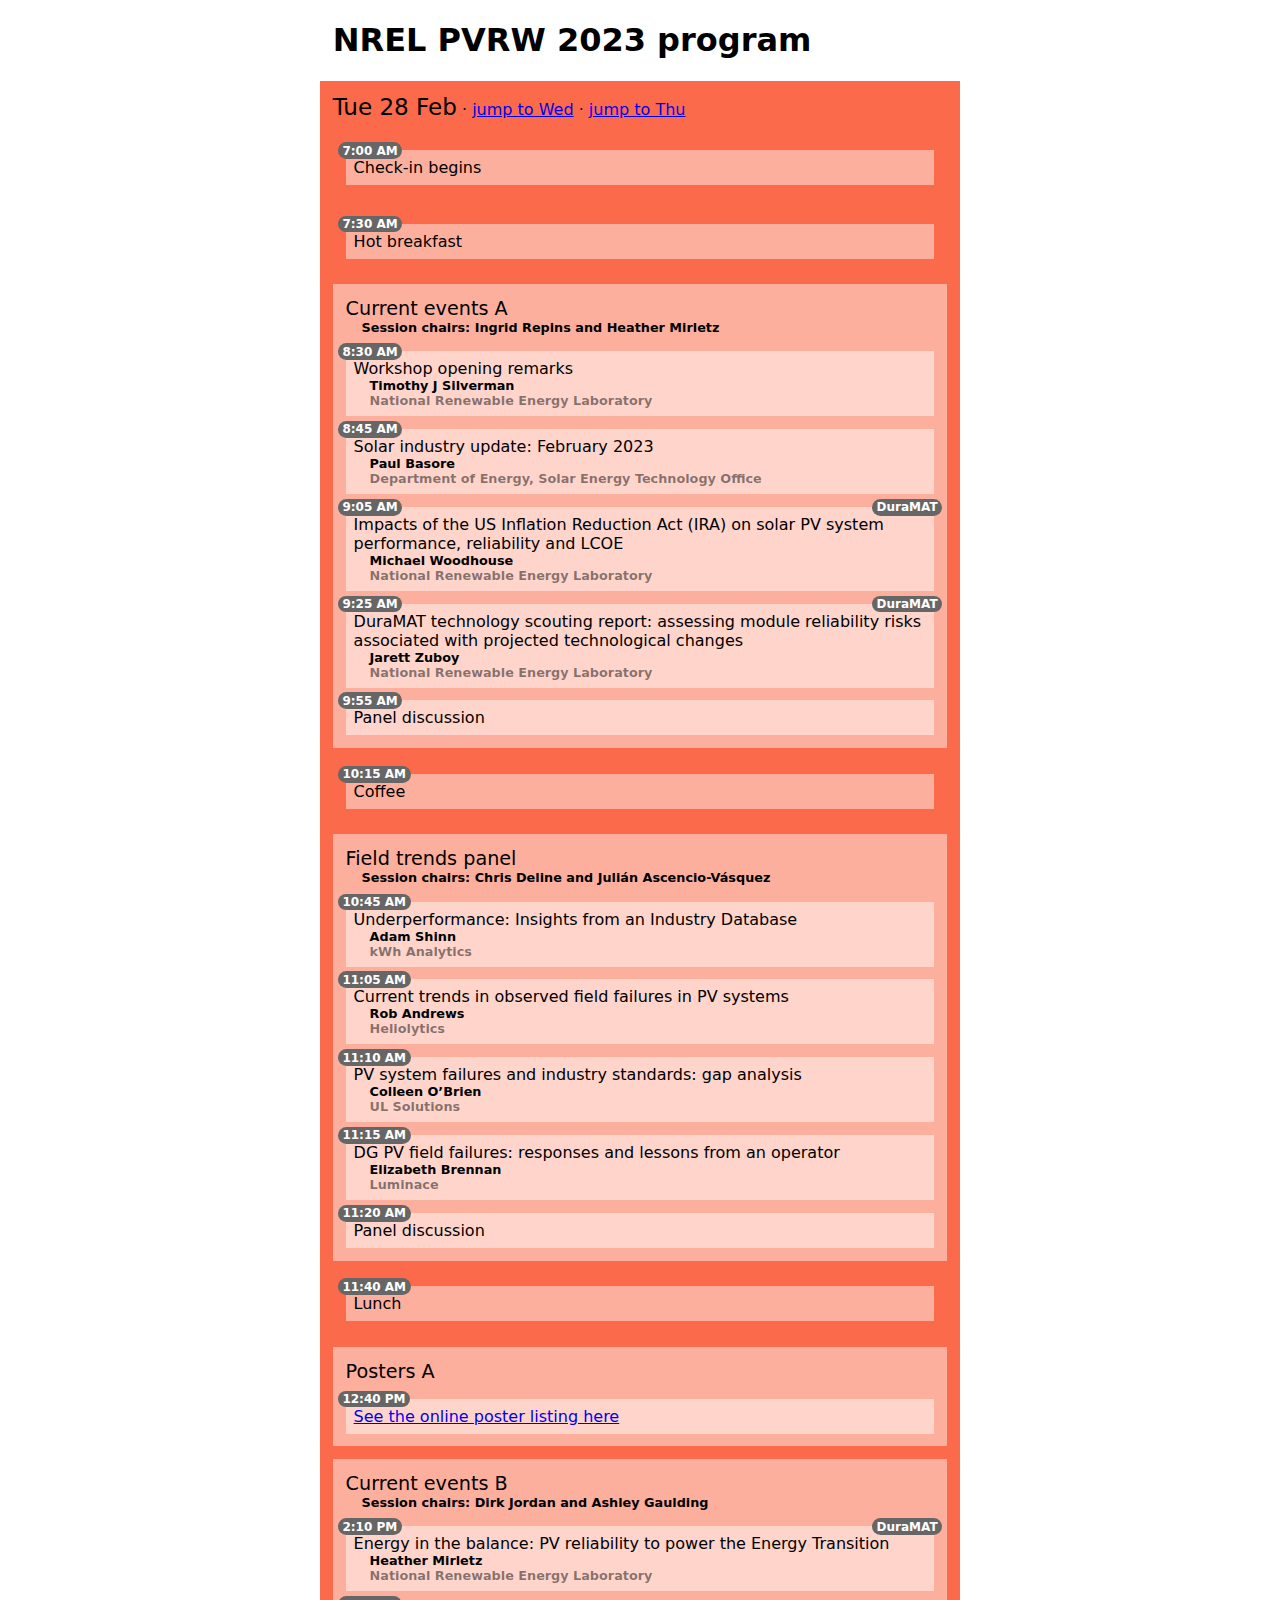
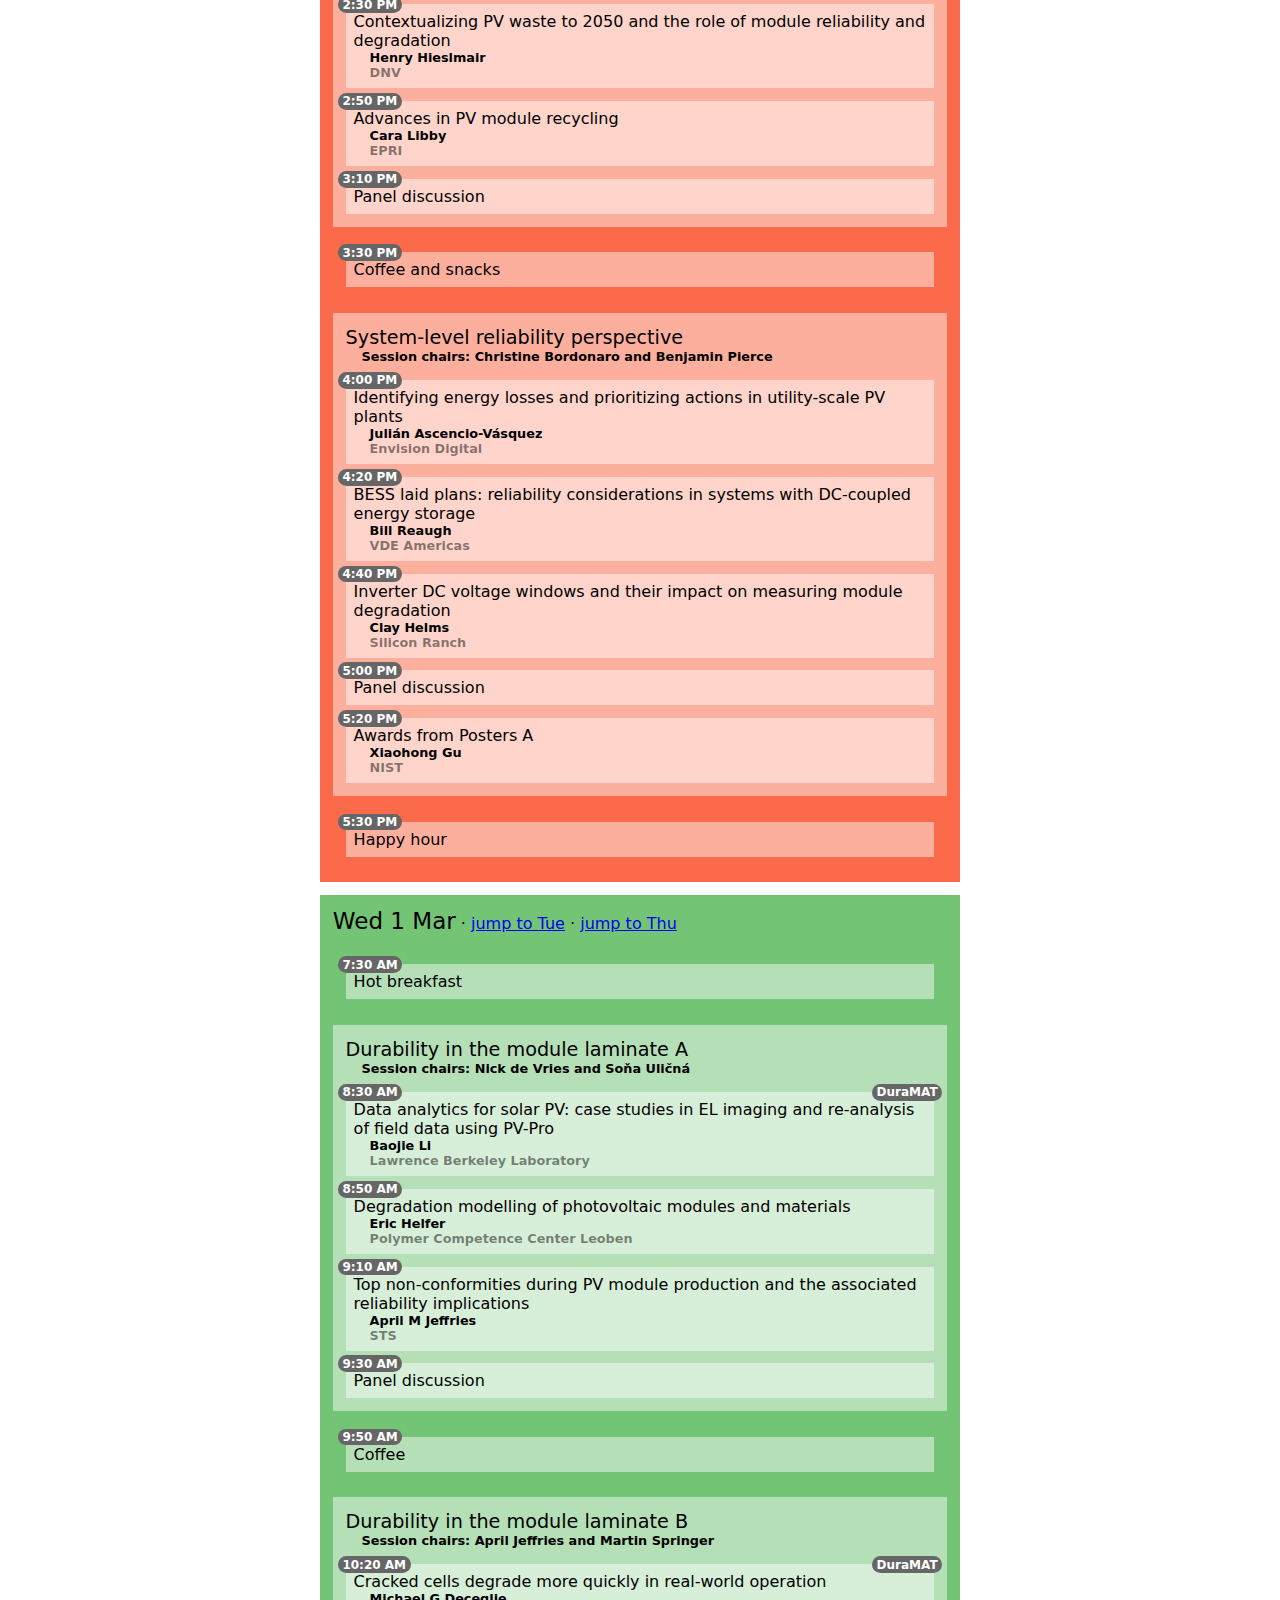
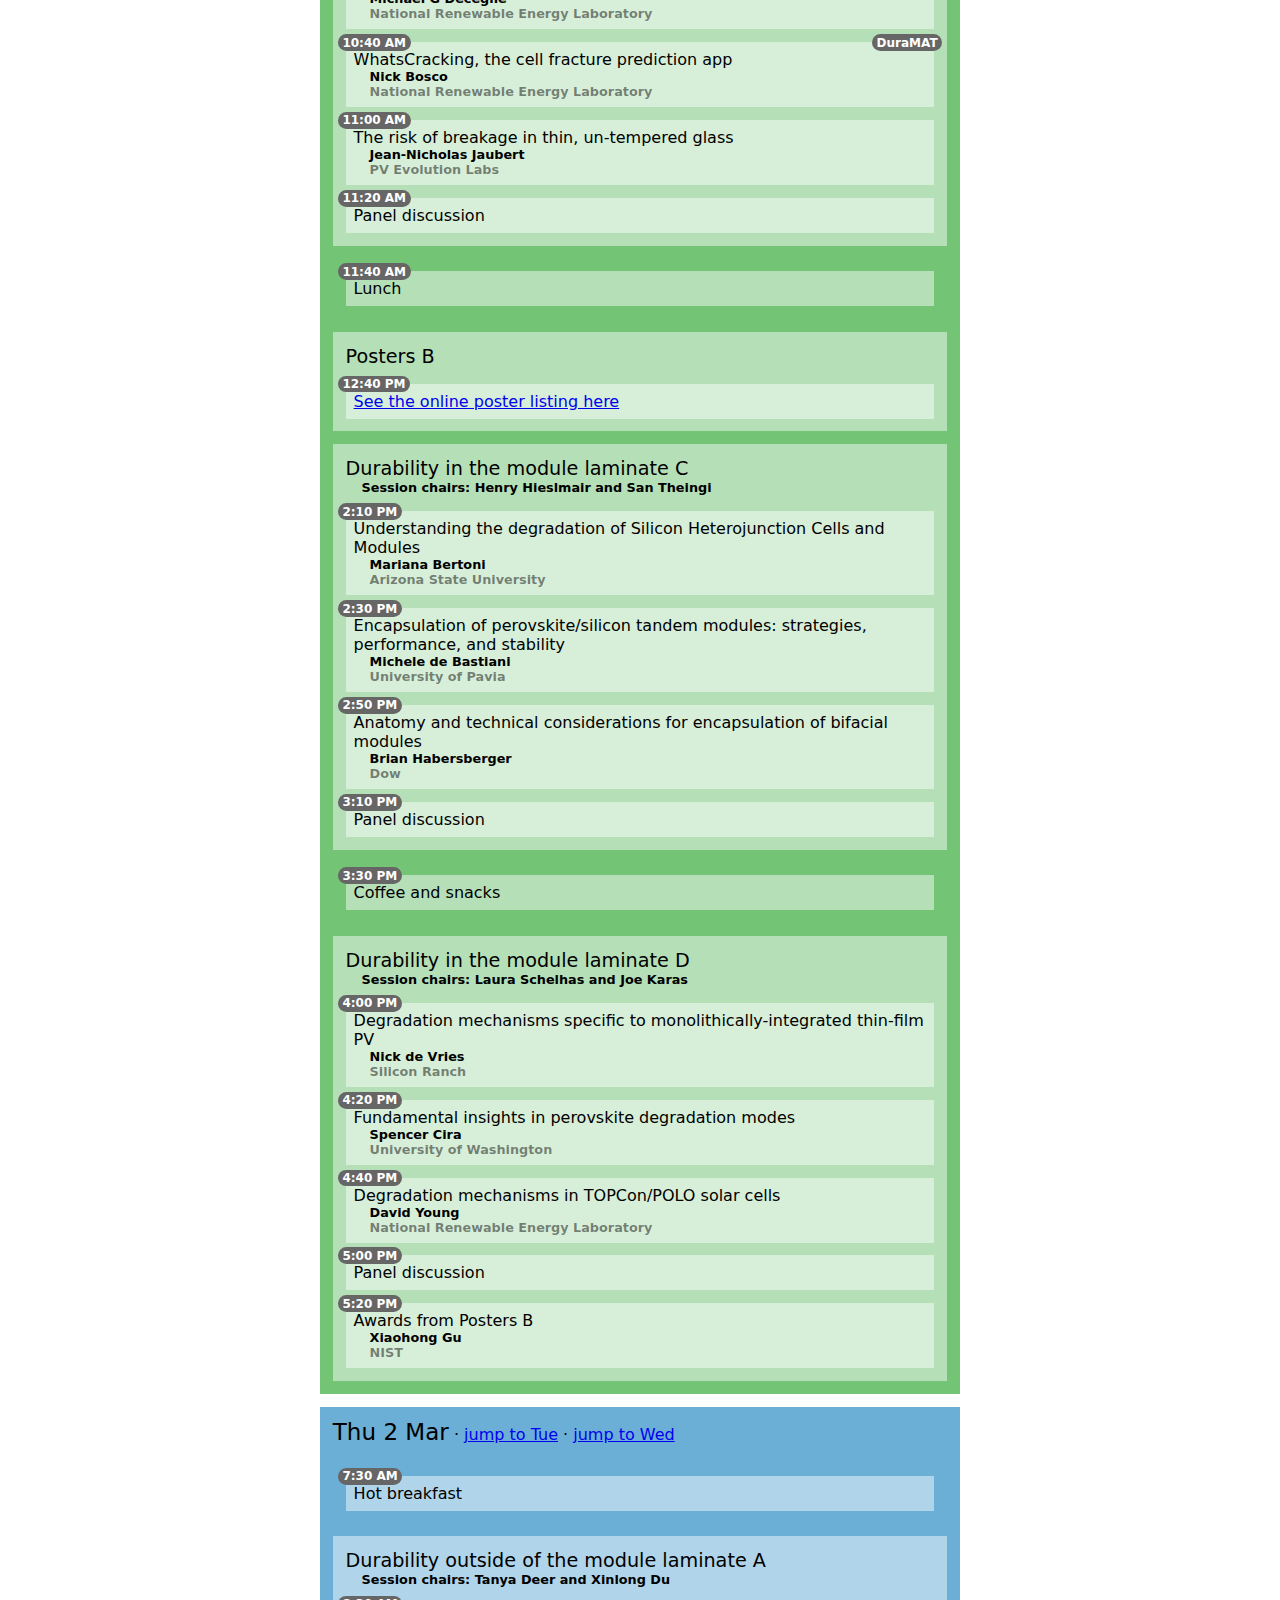
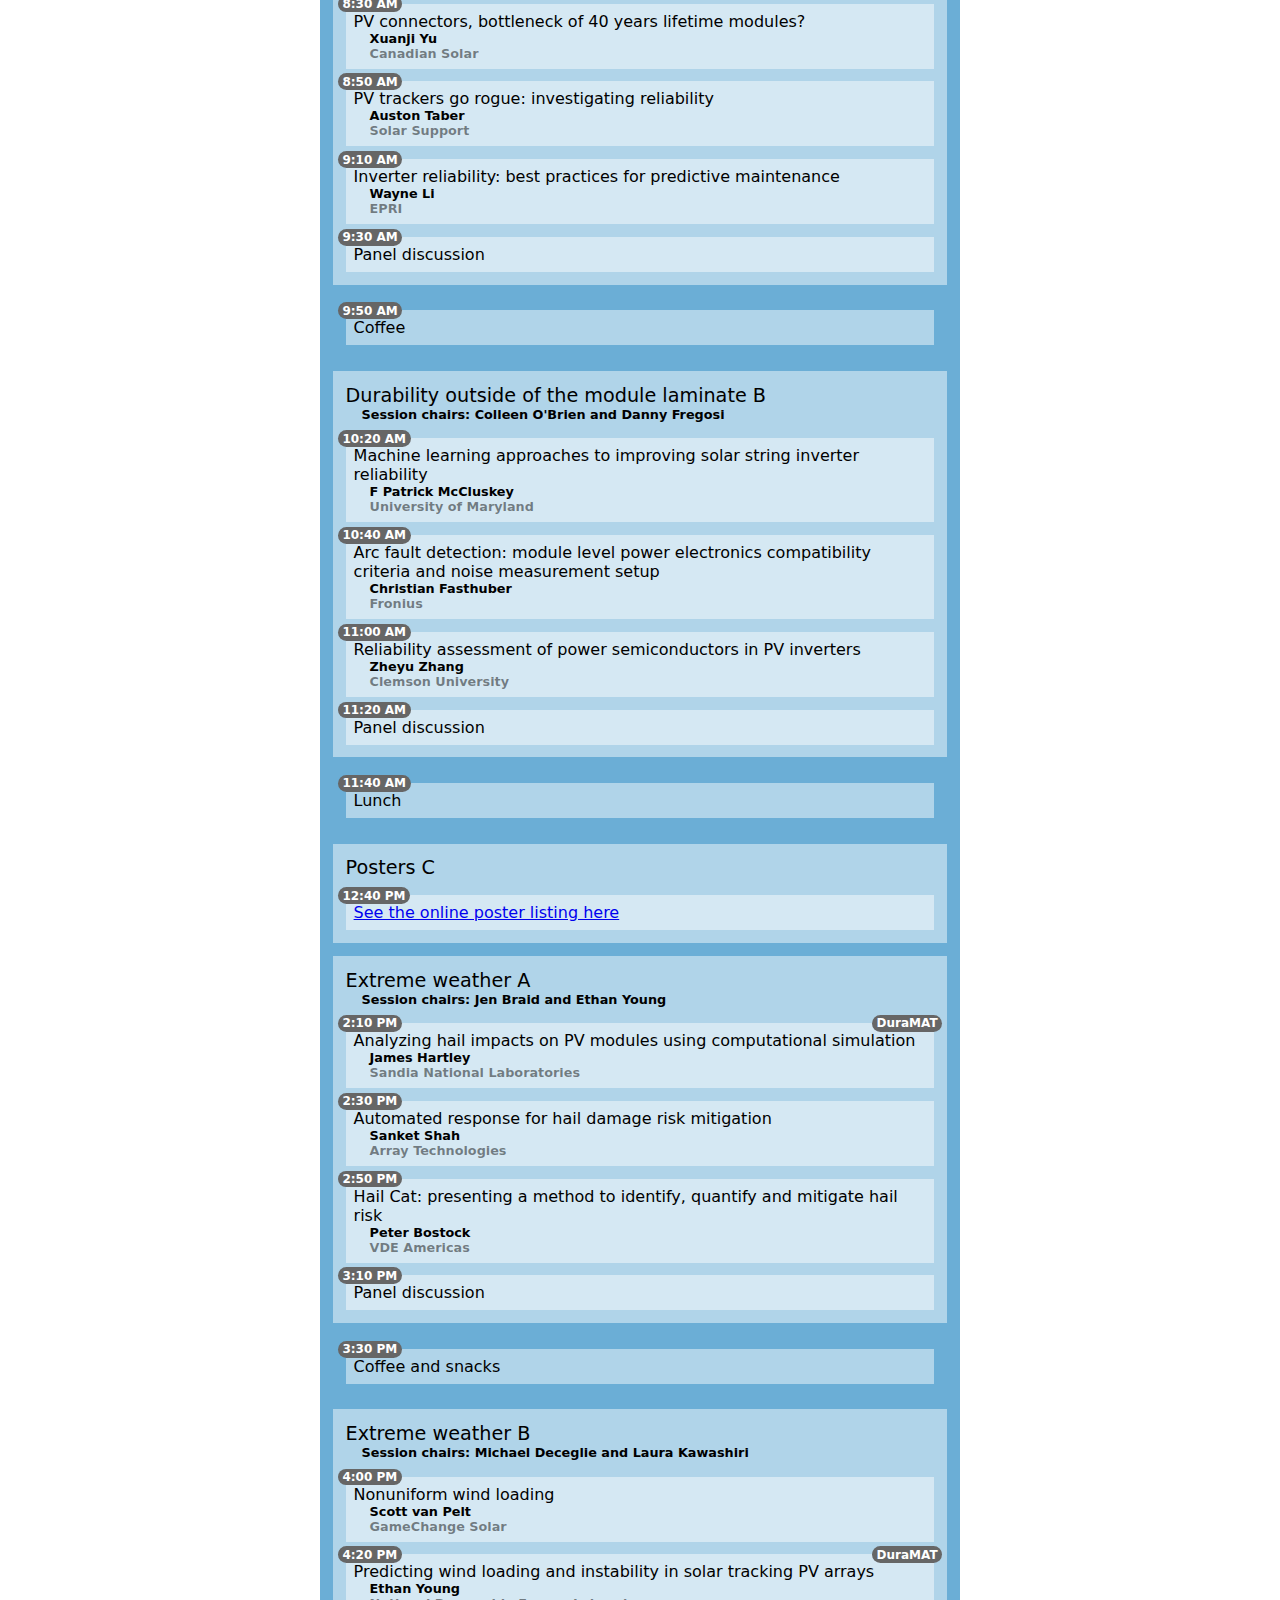
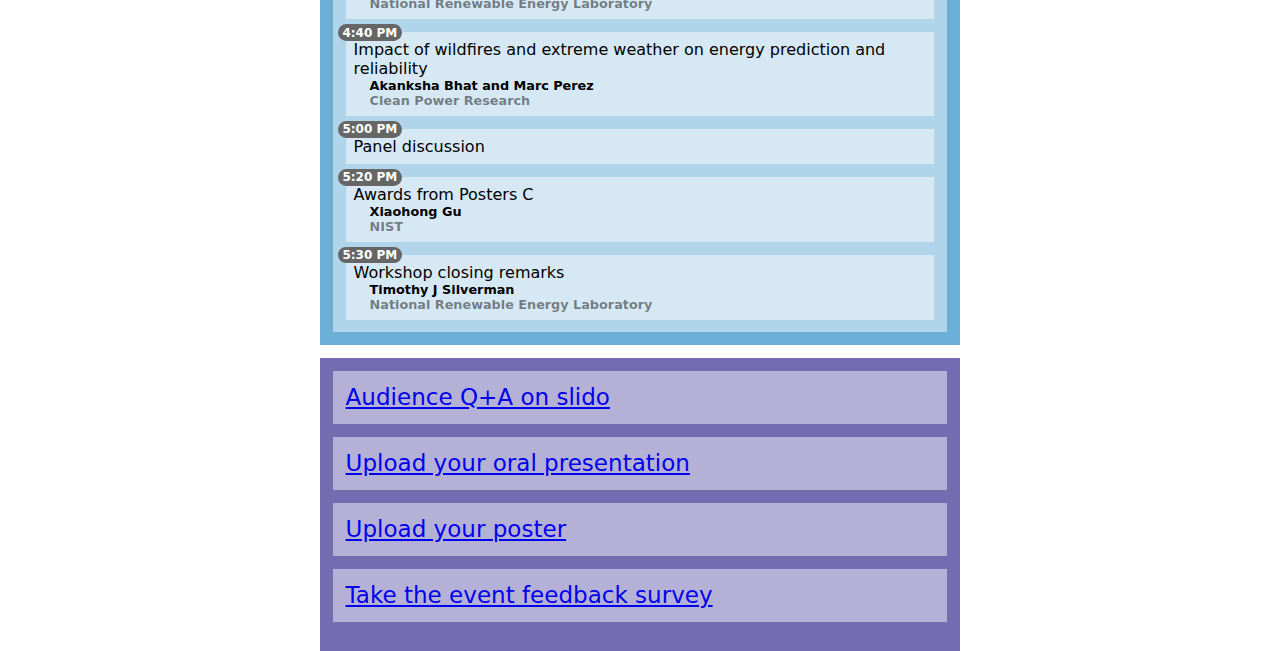
==== commit 6ecdd0a7: "Update index.html" ====
--- a/index.html
+++ b/index.html
@@ -12,7 +12,7 @@
 <title>NREL PVRW 2023 program</title>
 <body onload="top.scrollTo(0,0)">
   <main class="container">
-    <h1>NREL PVRW 2023 program</h1>
+    <h1 style="margin-left: 0.8rem">NREL PVRW 2023 program</h1>
     <ul id="list">
     </ul>
     <ul>
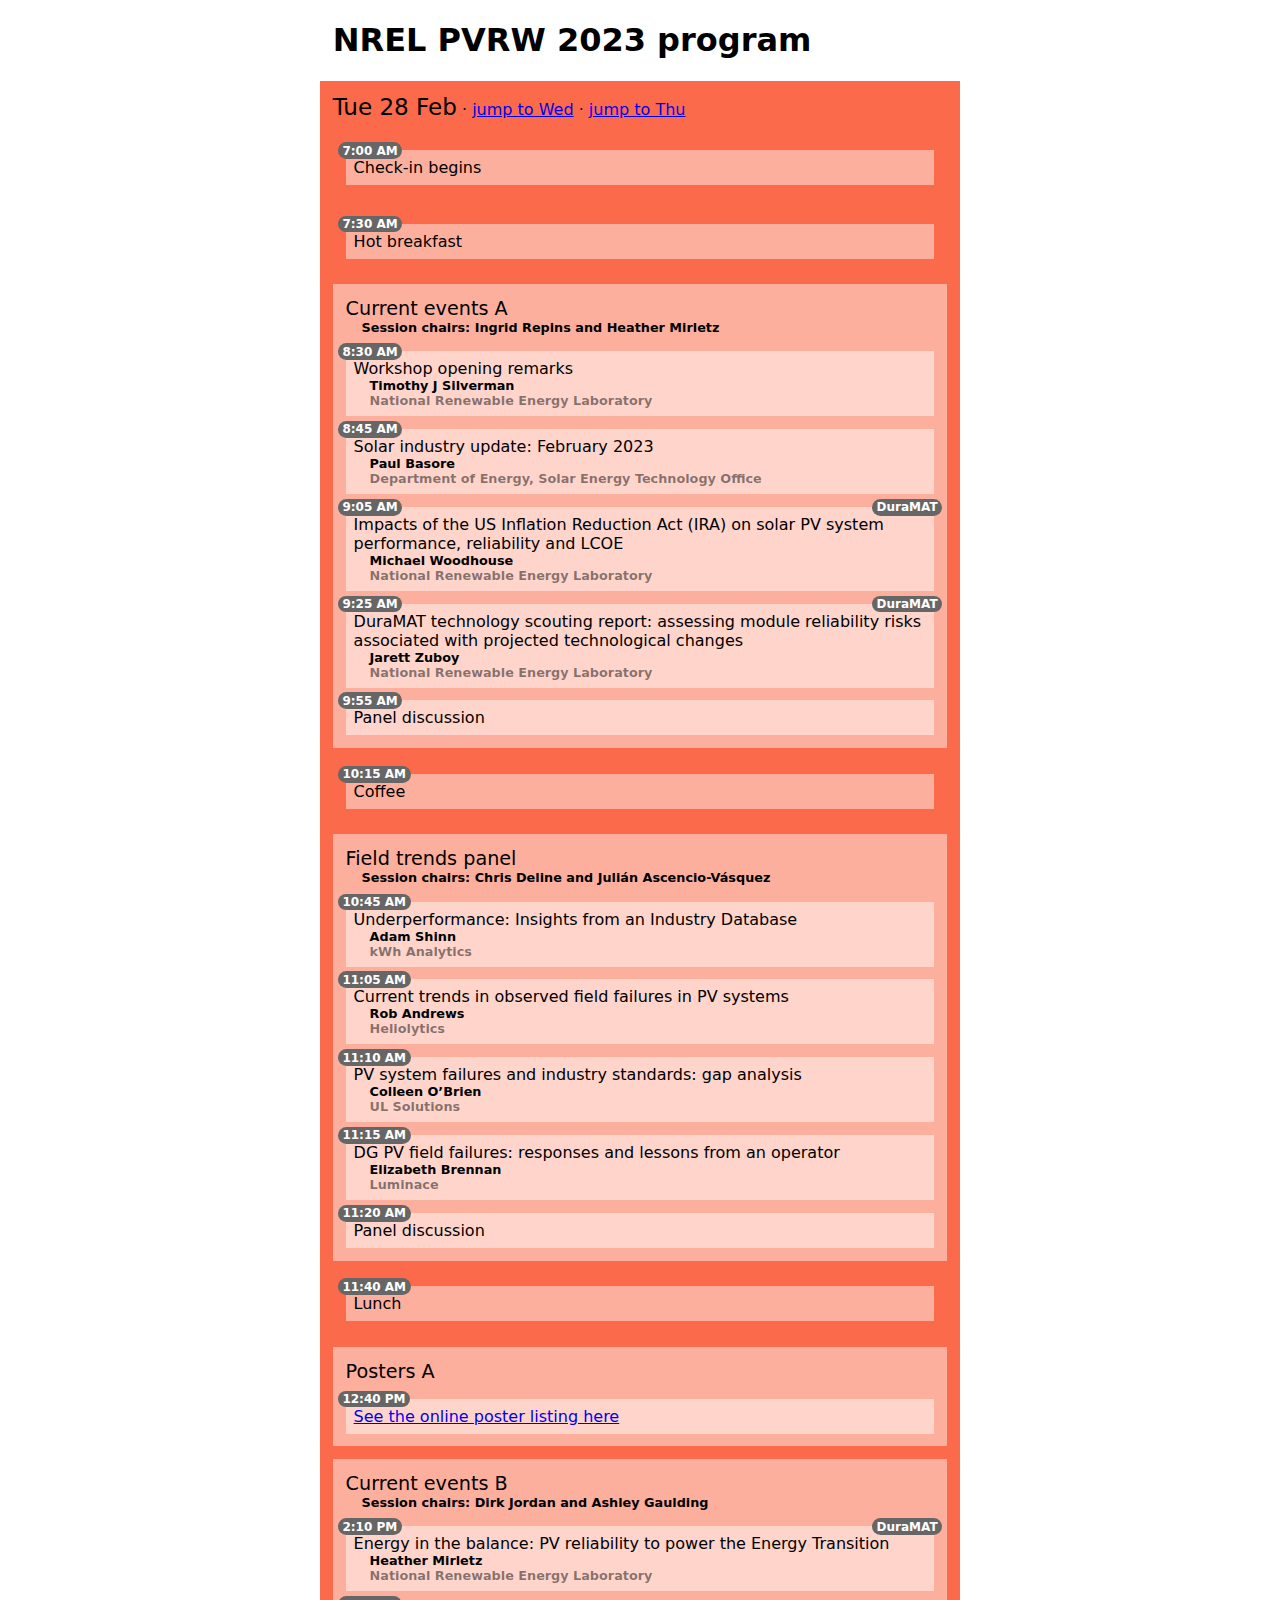
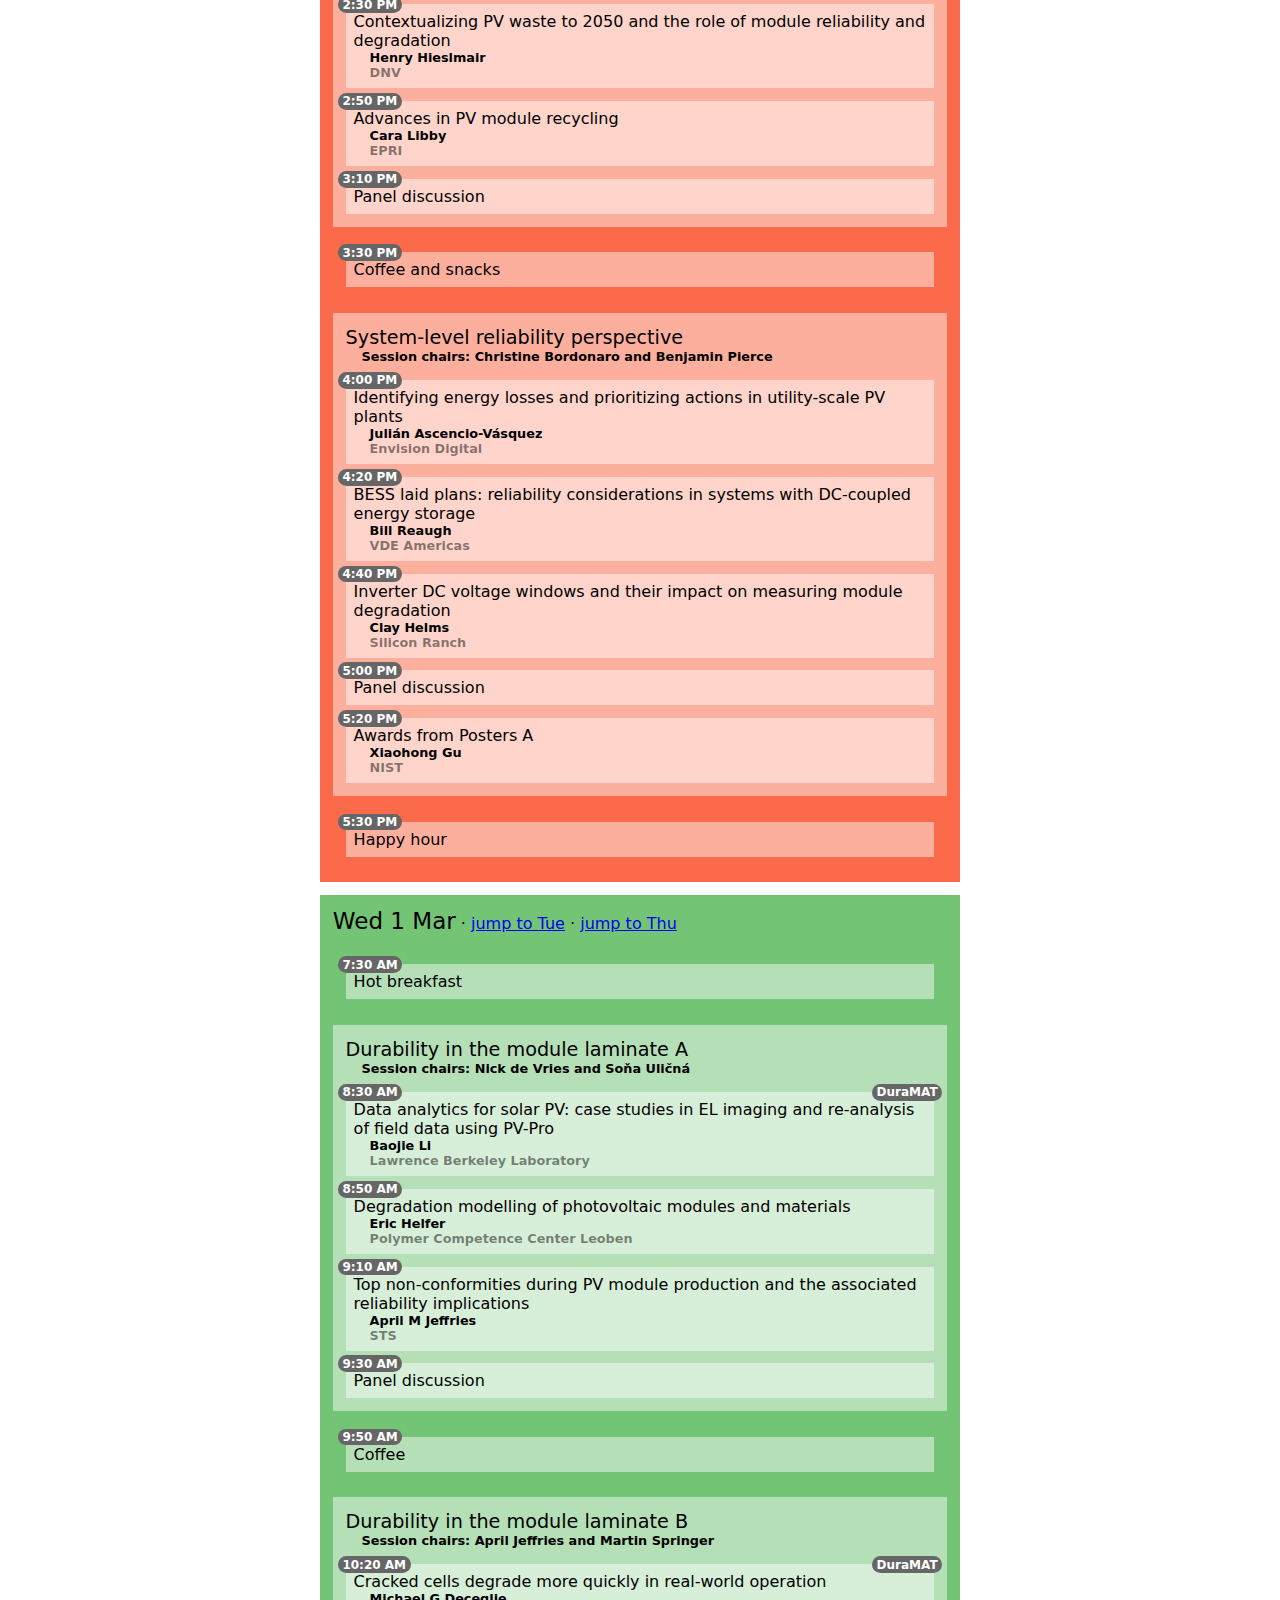
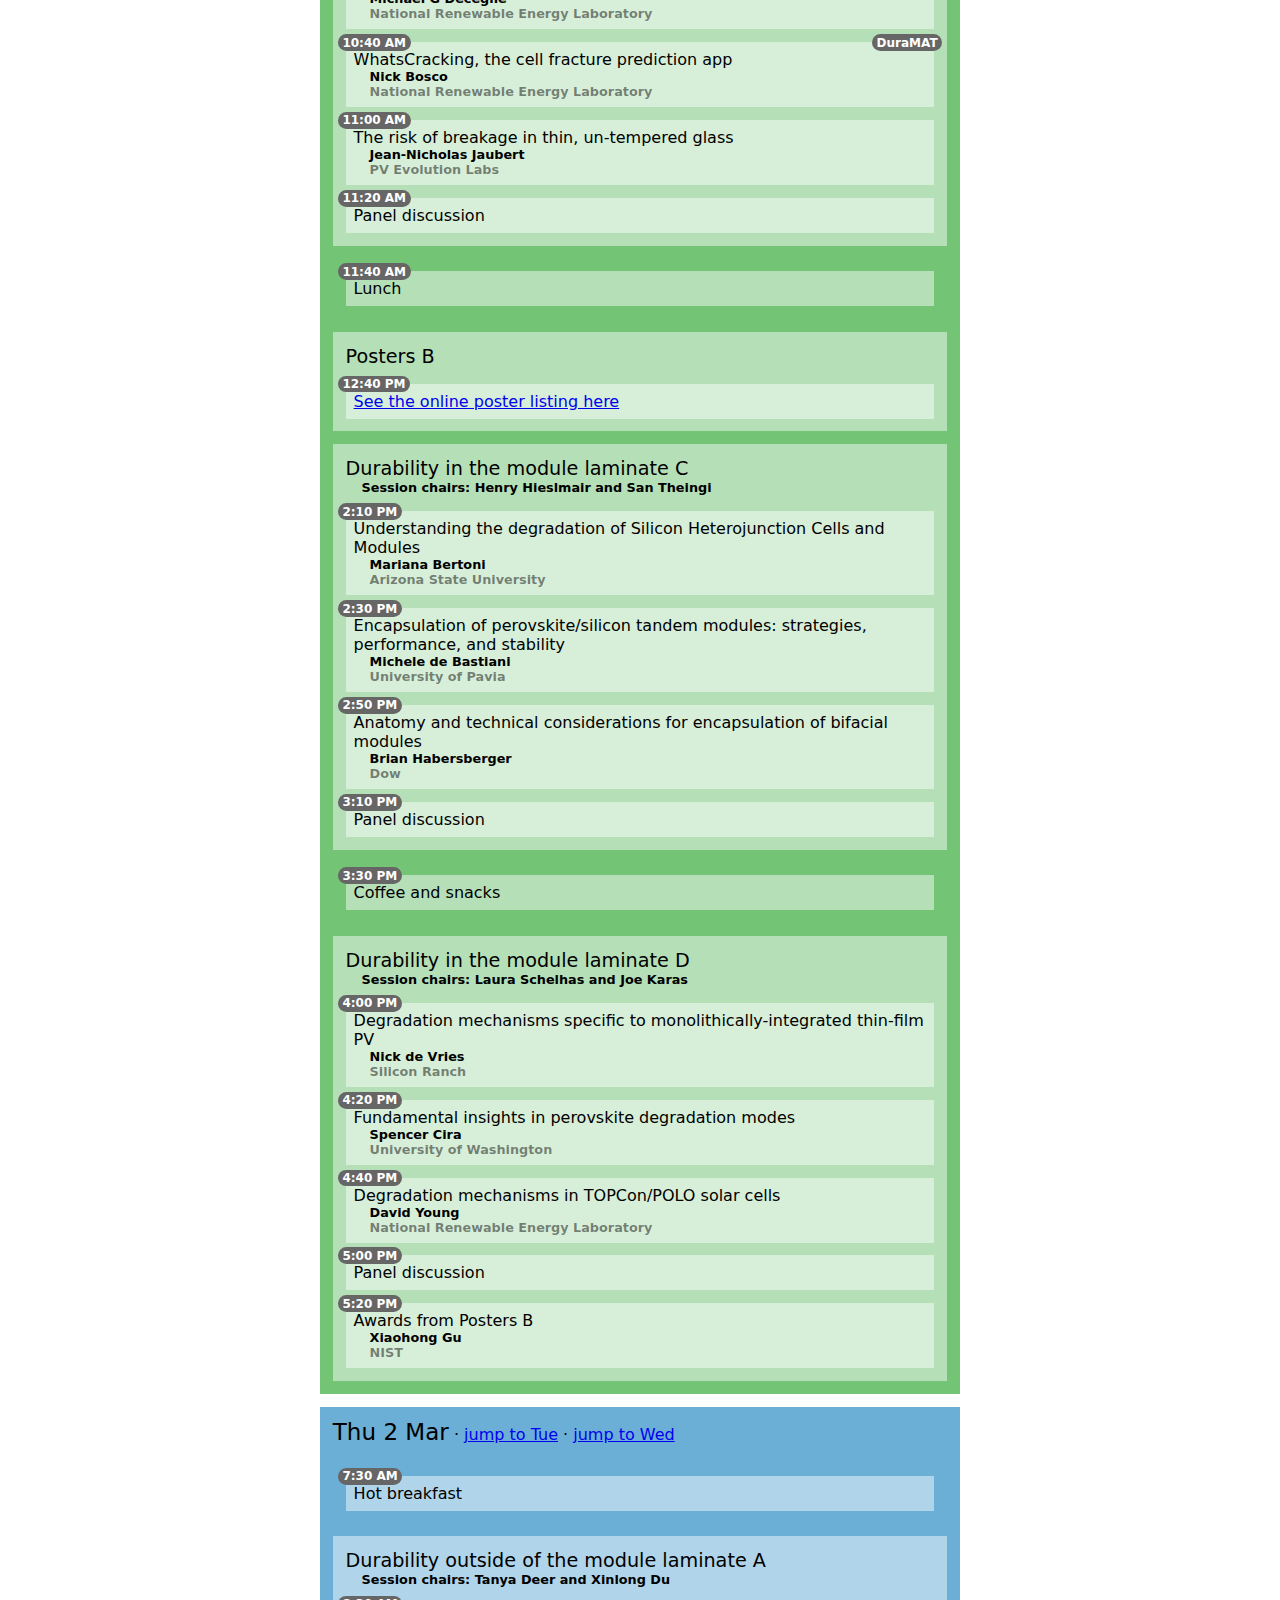
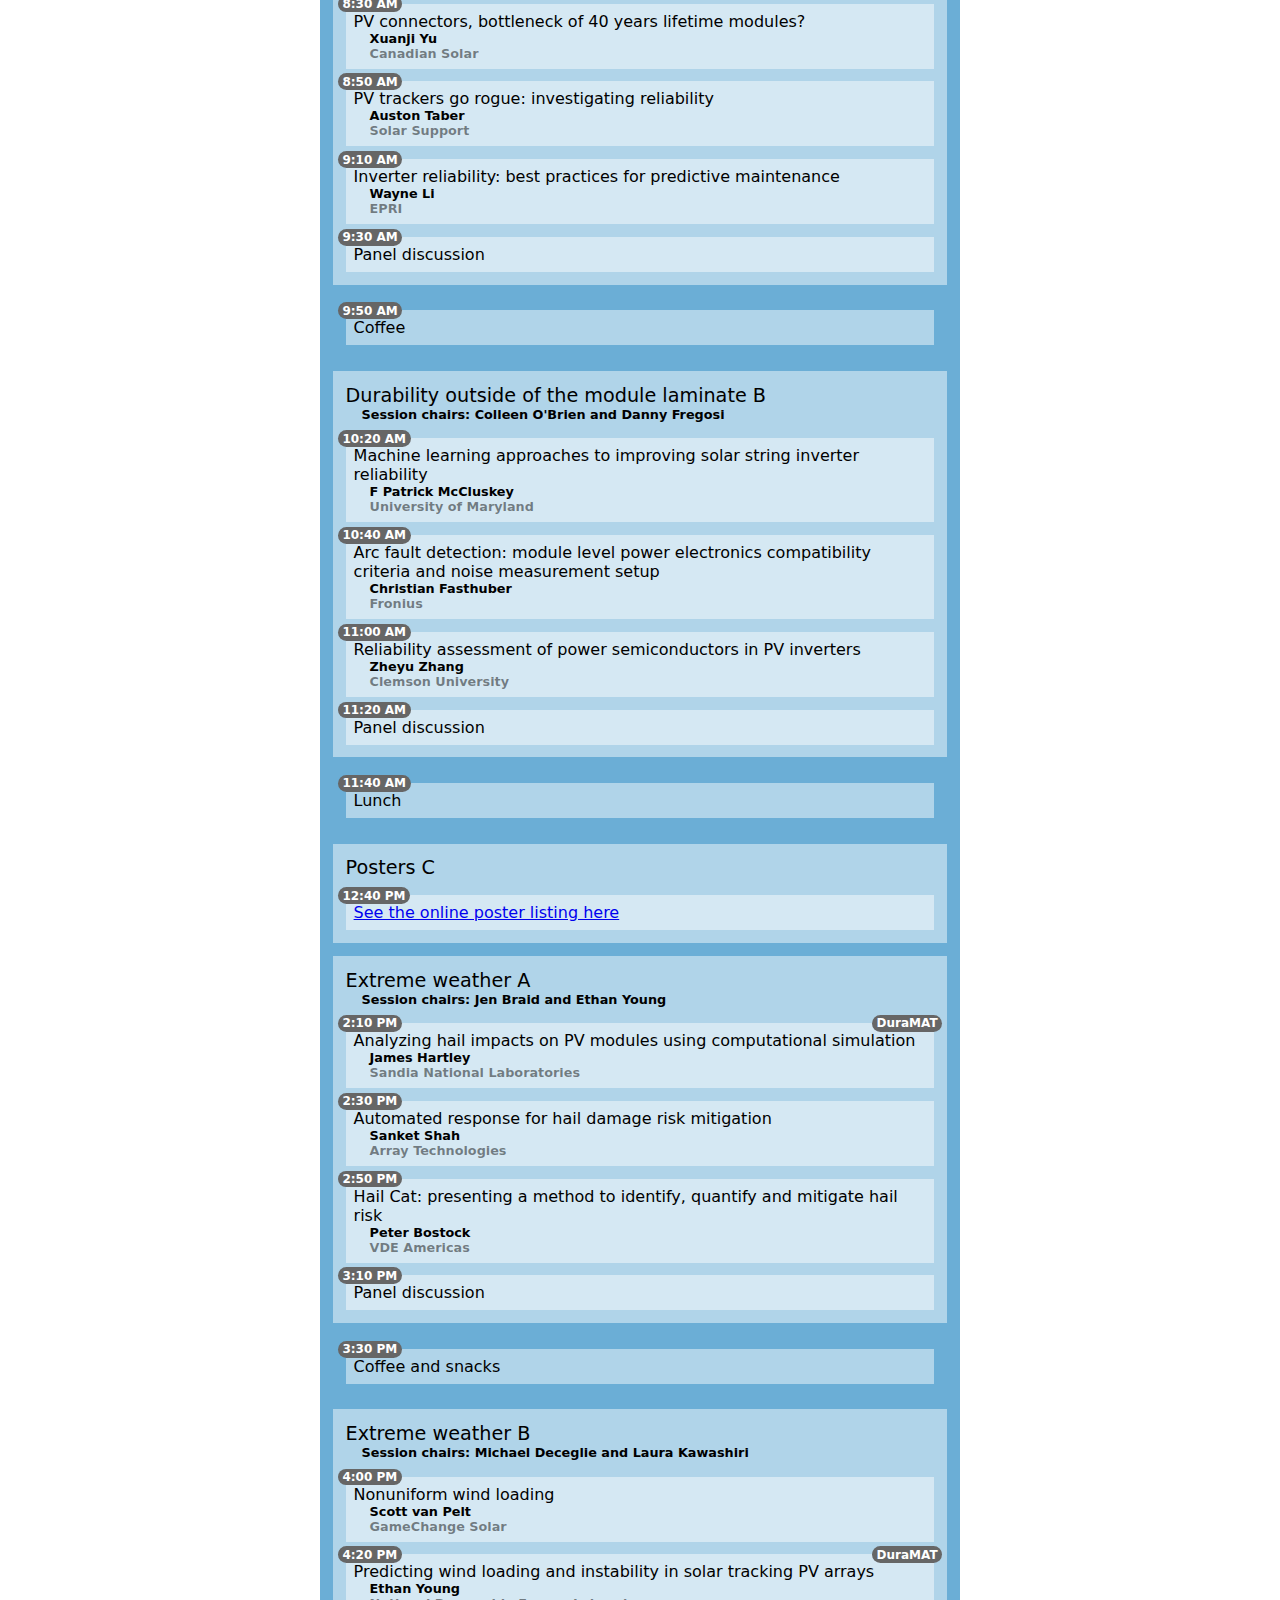
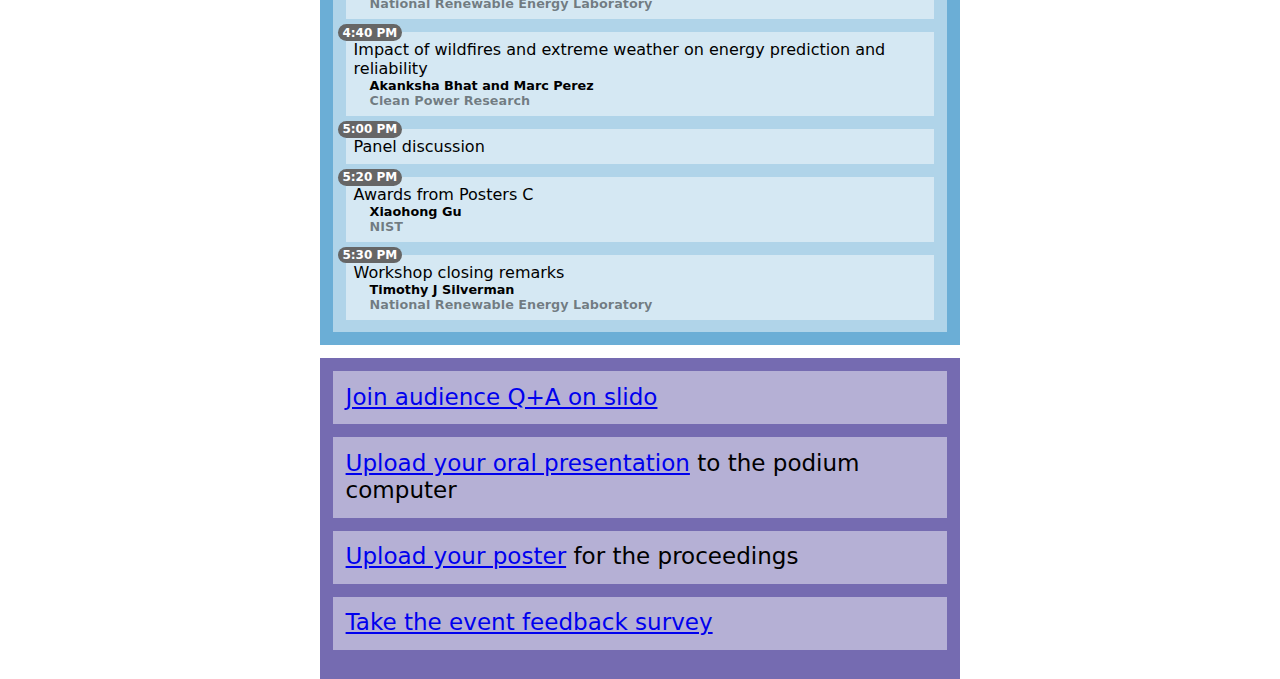
==== commit b87b7480: "update link descriptions" ====
--- a/index.html
+++ b/index.html
@@ -19,9 +19,9 @@
       <li class="breaking" style="background-color: rgb(117, 107, 177); margin-top: 0.8rem">
         <div class="topic">
           <ul>
-            <li class="session"><a href="https://app.sli.do/event/ffknHMnpkCCBSunkMGUBkS">Audience Q+A on slido</a></li>
-            <li class="session"><a href="https://nrel.app.box.com/f/e2aebe6401f543cabb97a35cfdb88479">Upload your oral presentation</a></li>
-            <li class="session"><a href="https://nrel.app.box.com/f/4dc063befc124b3cbd261881abb74651">Upload your poster</a></li>
+            <li class="session"><a href="https://app.sli.do/event/ffknHMnpkCCBSunkMGUBkS">Join audience Q+A on slido</a></li>
+            <li class="session"><a href="https://nrel.app.box.com/f/e2aebe6401f543cabb97a35cfdb88479">Upload your oral presentation</a> to the podium computer</li>
+            <li class="session"><a href="https://nrel.app.box.com/f/4dc063befc124b3cbd261881abb74651">Upload your poster</a> for the proceedings</li>
             <li class="session"><a href="https://forms.office.com/Pages/ResponsePage.aspx?id=fp3yoM0oVE-EQniFrufAgAglvepFq55GjLpg3m2tVHxUMEE1NVIyT0VLWVhCVkREVU40S1EzNTZVUi4u">Take the event feedback survey</a></li>
           </ul>
         </div>
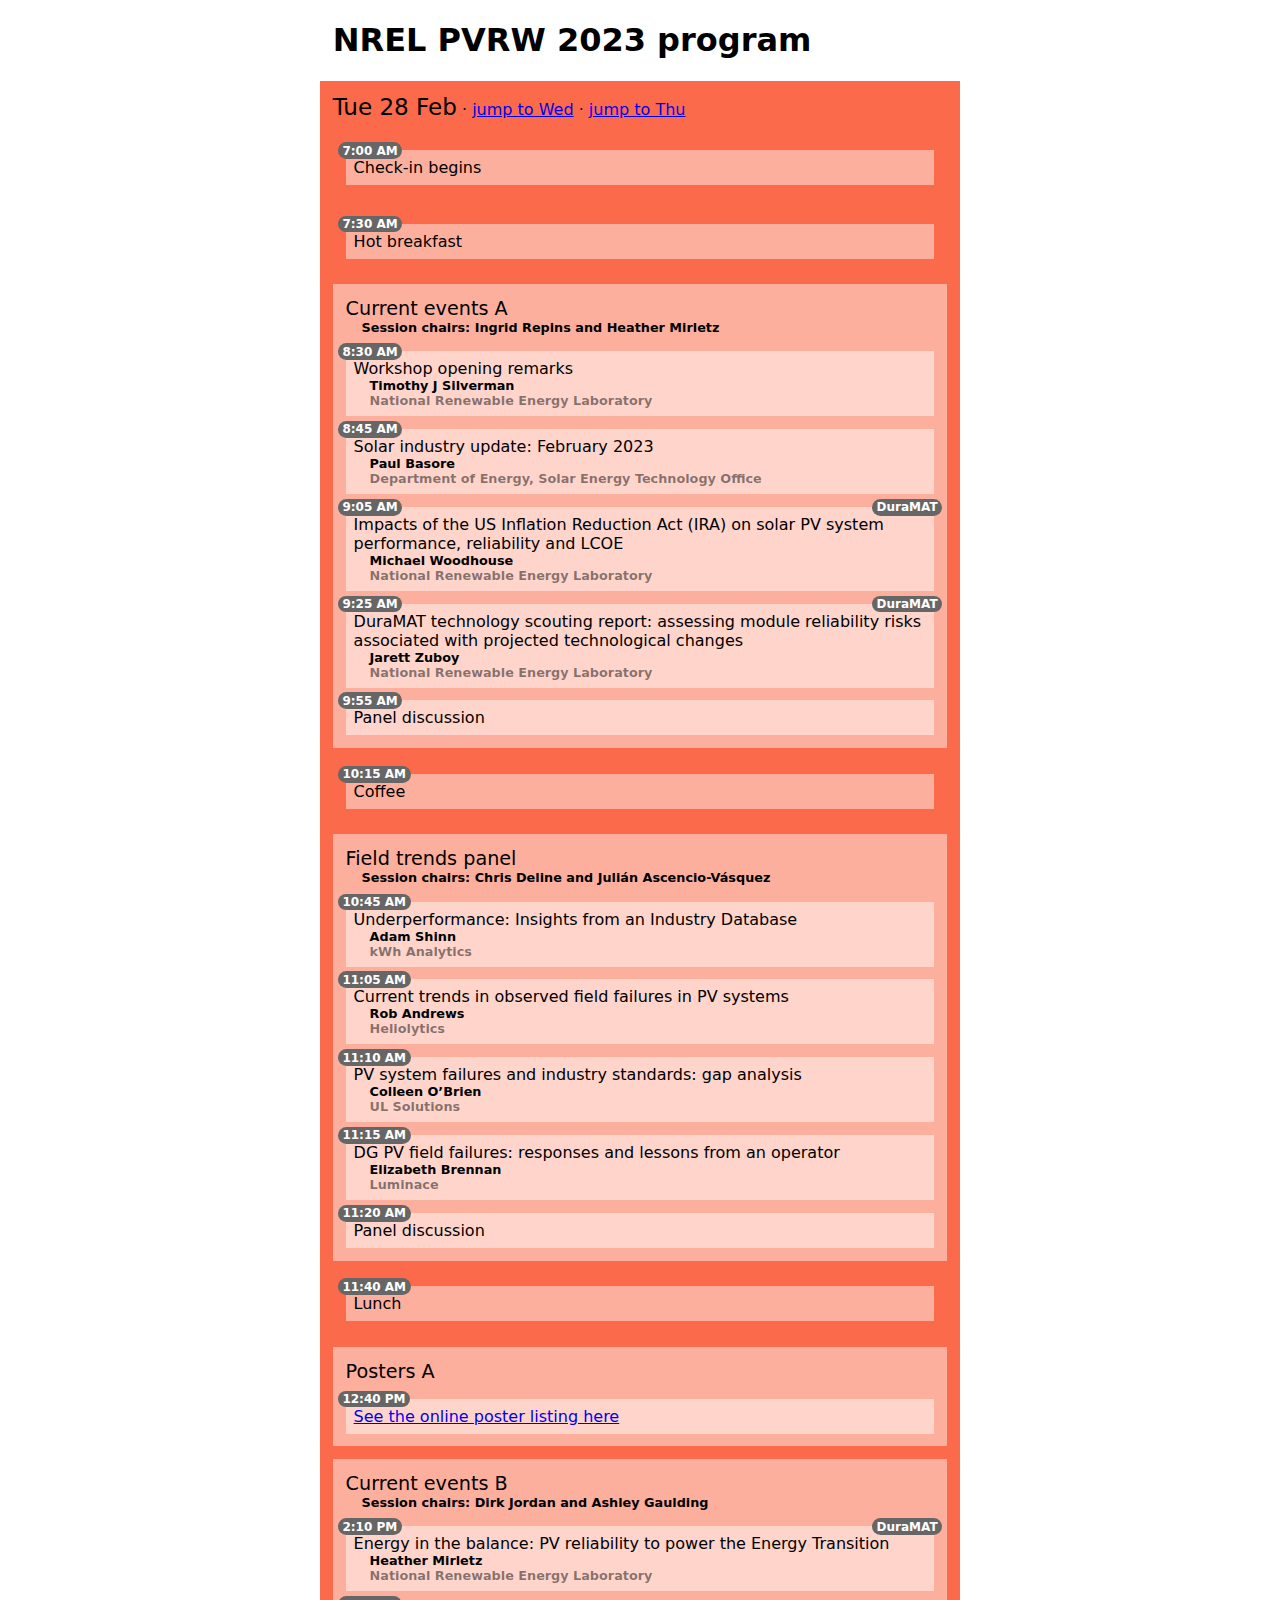
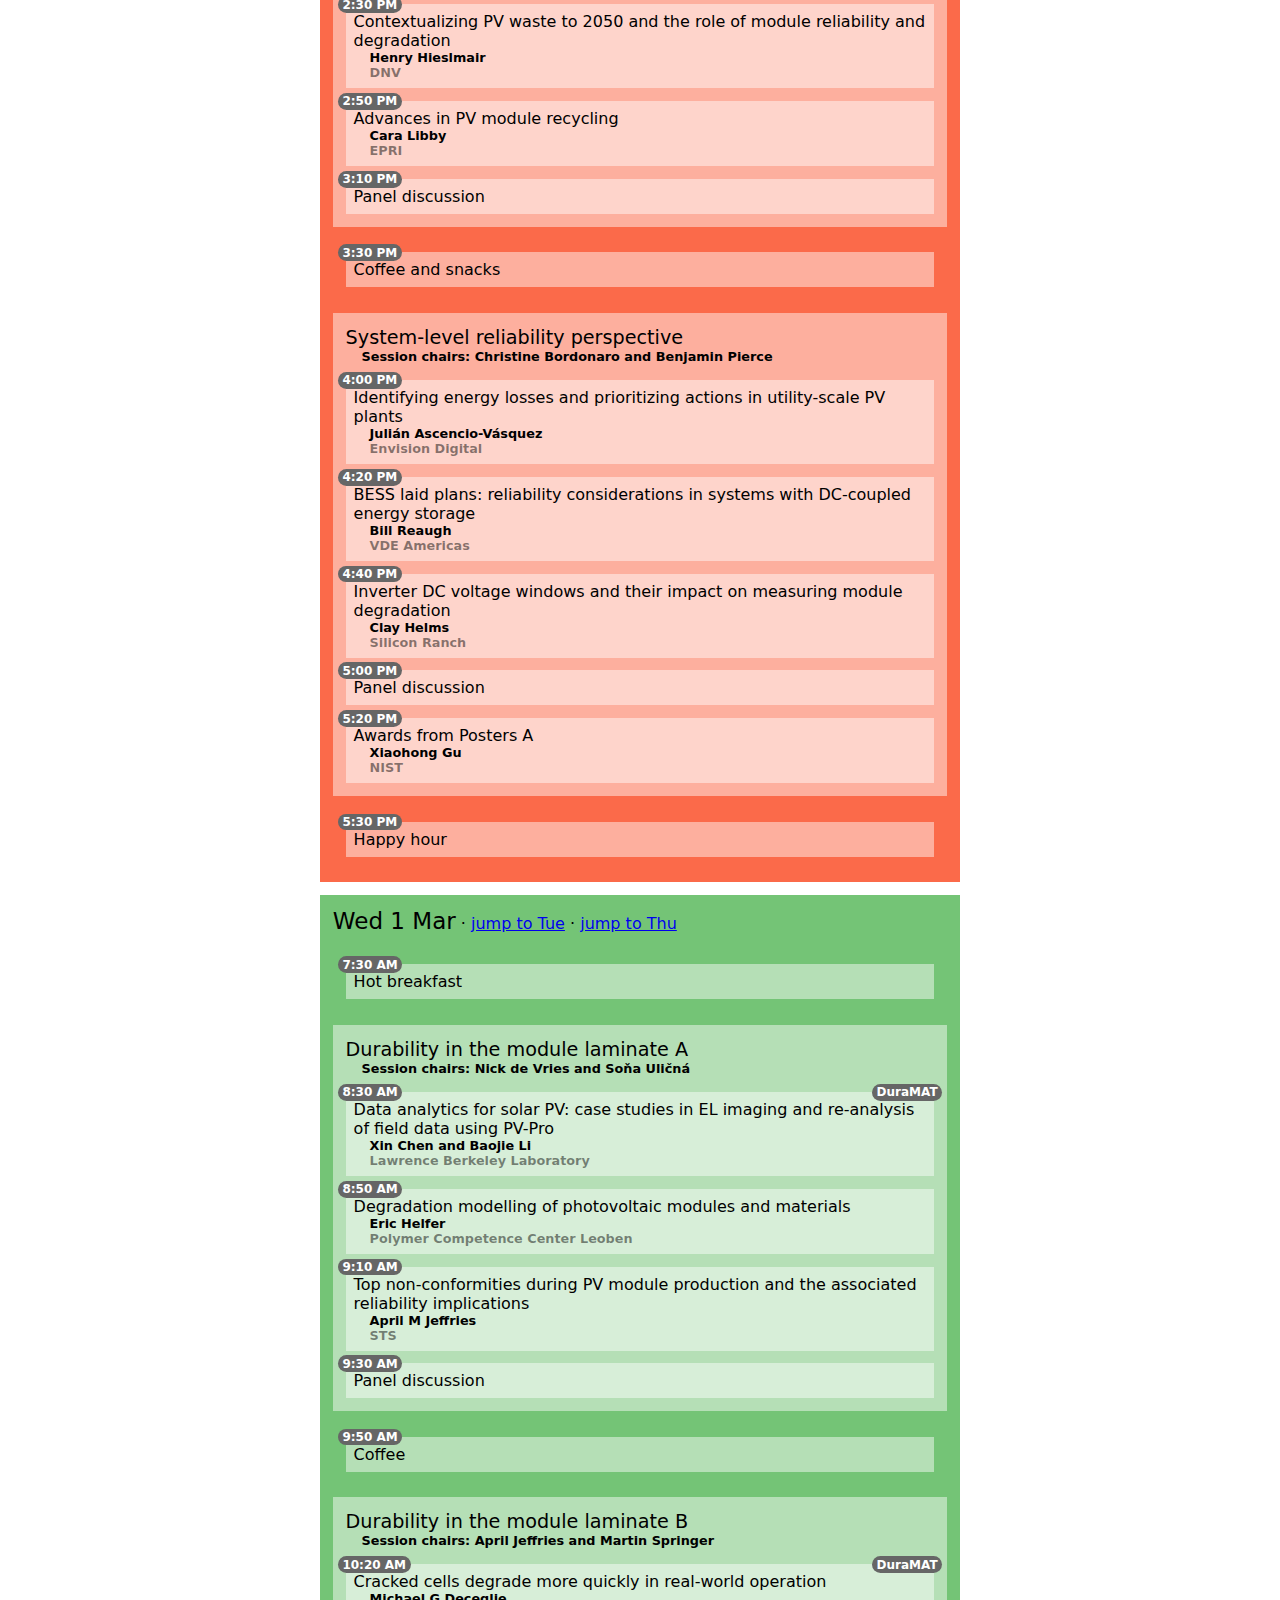
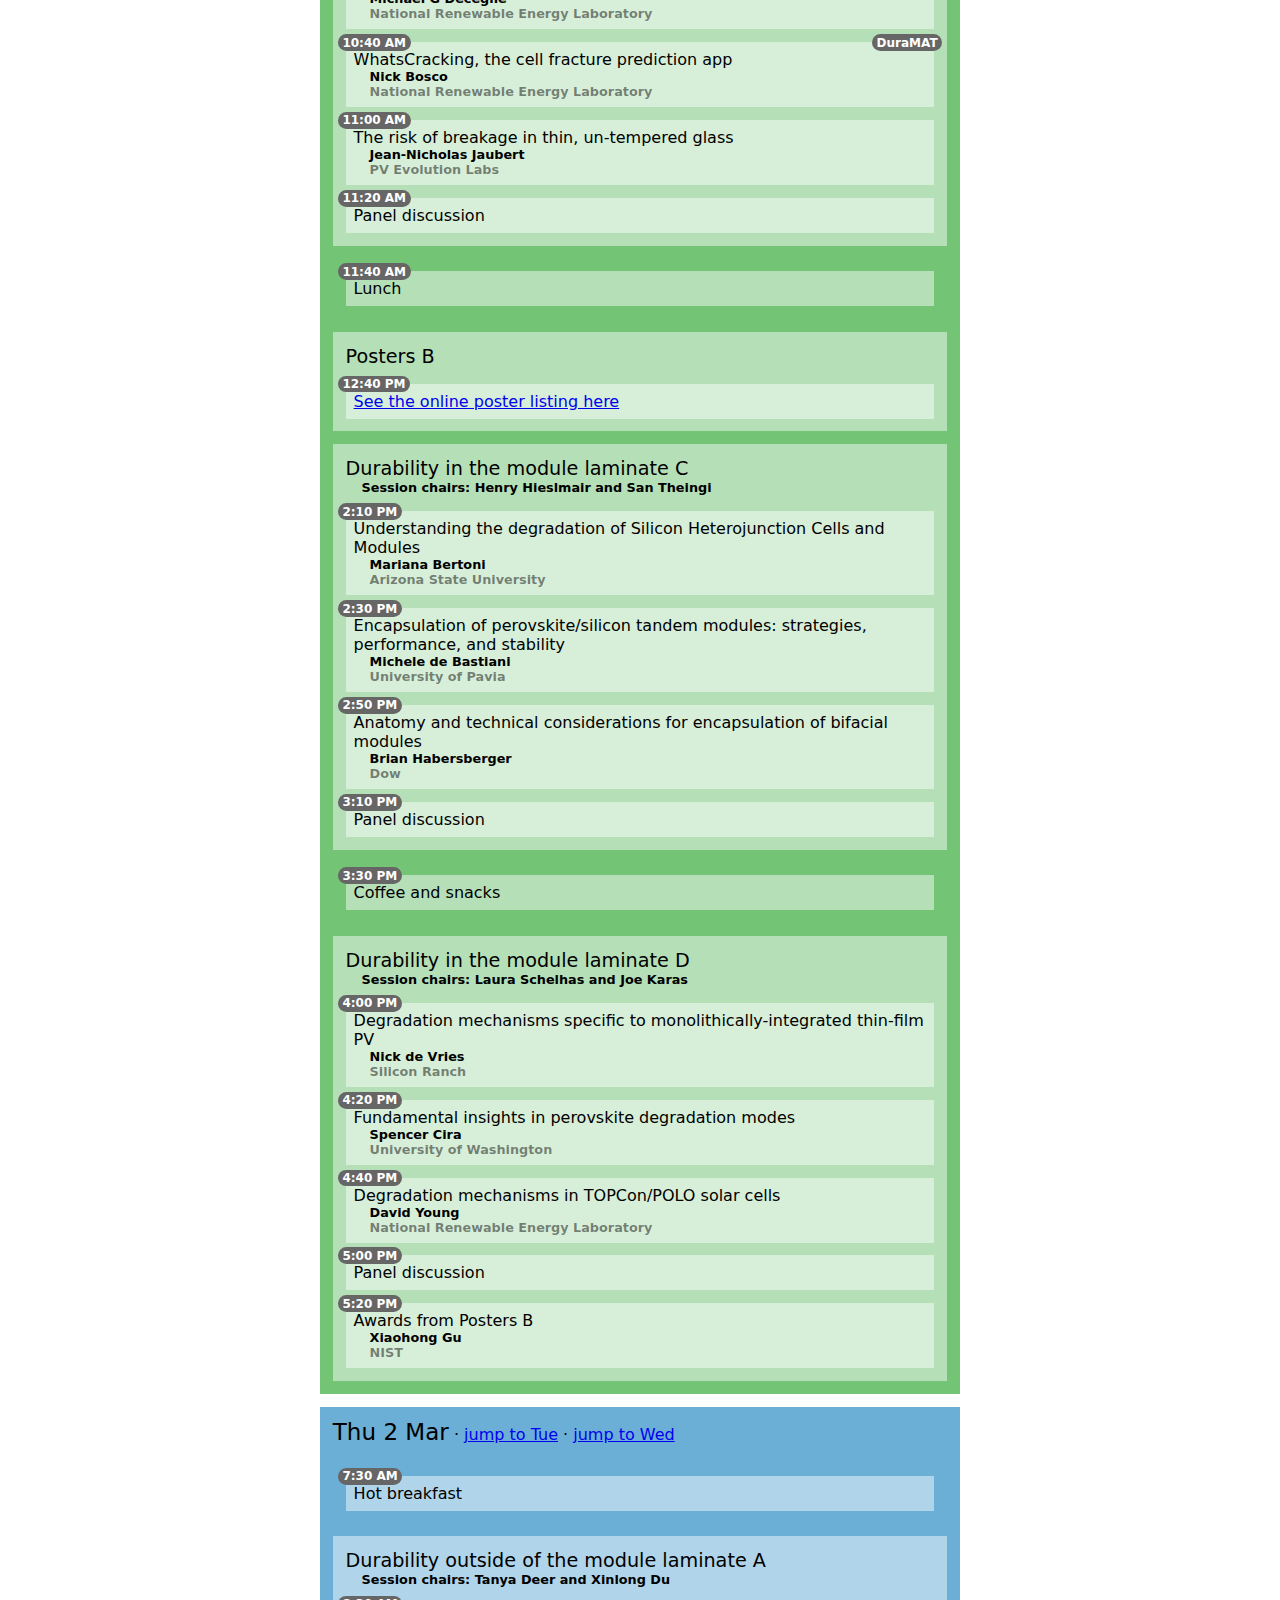
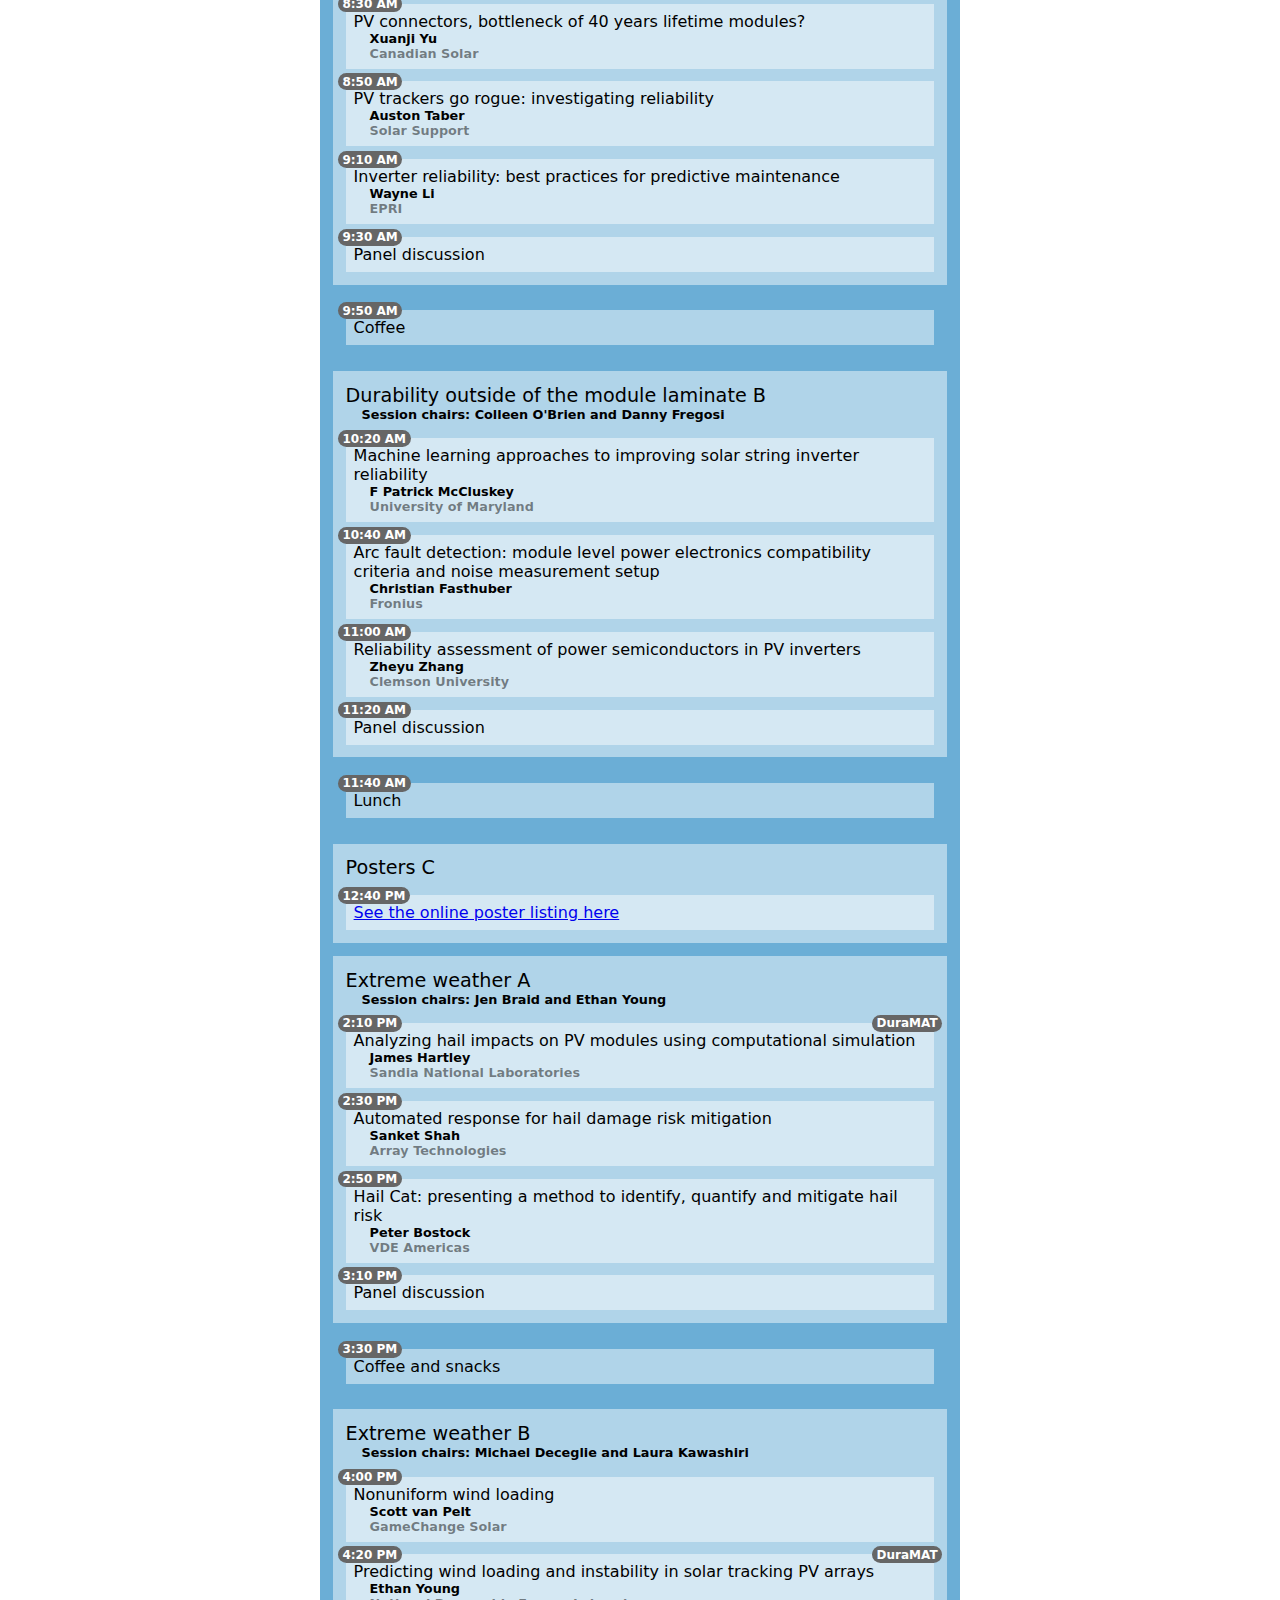
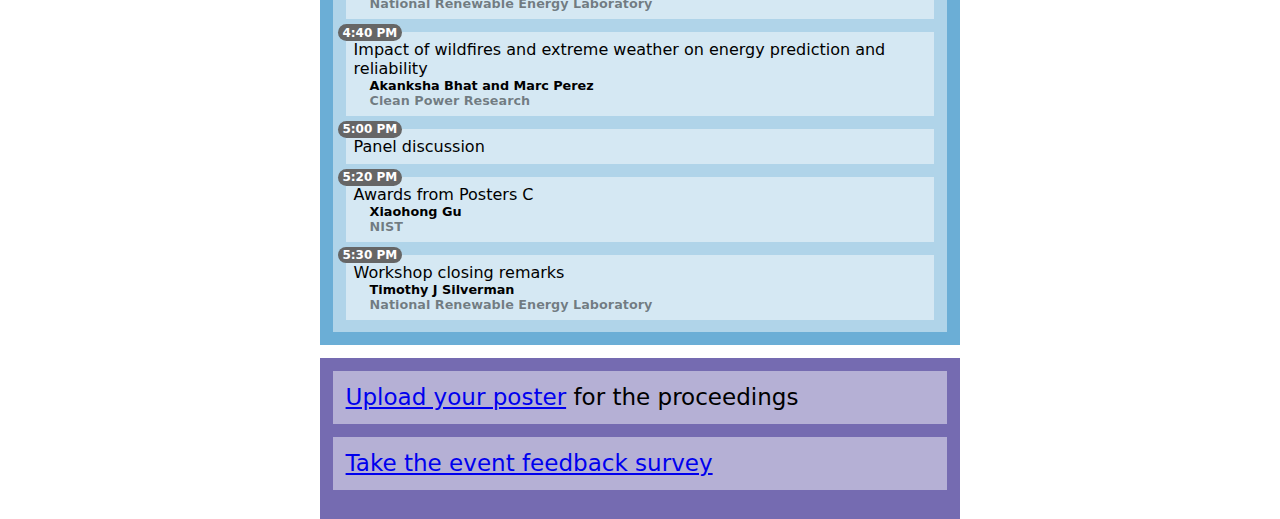
==== commit 3c188843: "Update index.html" ====
--- a/index.html
+++ b/index.html
@@ -10,7 +10,7 @@
   <link rel='stylesheet' href='program.css'>
 </head>
 <title>NREL PVRW 2023 program</title>
-<body onload="top.scrollTo(0,0)">
+<body>
   <main class="container">
     <h1 style="margin-left: 0.8rem">NREL PVRW 2023 program</h1>
     <ul id="list">
@@ -19,8 +19,6 @@
       <li class="breaking" style="background-color: rgb(117, 107, 177); margin-top: 0.8rem">
         <div class="topic">
           <ul>
-            <li class="session"><a href="https://app.sli.do/event/ffknHMnpkCCBSunkMGUBkS">Join audience Q+A on slido</a></li>
-            <li class="session"><a href="https://nrel.app.box.com/f/e2aebe6401f543cabb97a35cfdb88479">Upload your oral presentation</a> to the podium computer</li>
             <li class="session"><a href="https://nrel.app.box.com/f/4dc063befc124b3cbd261881abb74651">Upload your poster</a> for the proceedings</li>
             <li class="session"><a href="https://forms.office.com/Pages/ResponsePage.aspx?id=fp3yoM0oVE-EQniFrufAgAglvepFq55GjLpg3m2tVHxUMEE1NVIyT0VLWVhCVkREVU40S1EzNTZVUi4u">Take the event feedback survey</a></li>
           </ul>
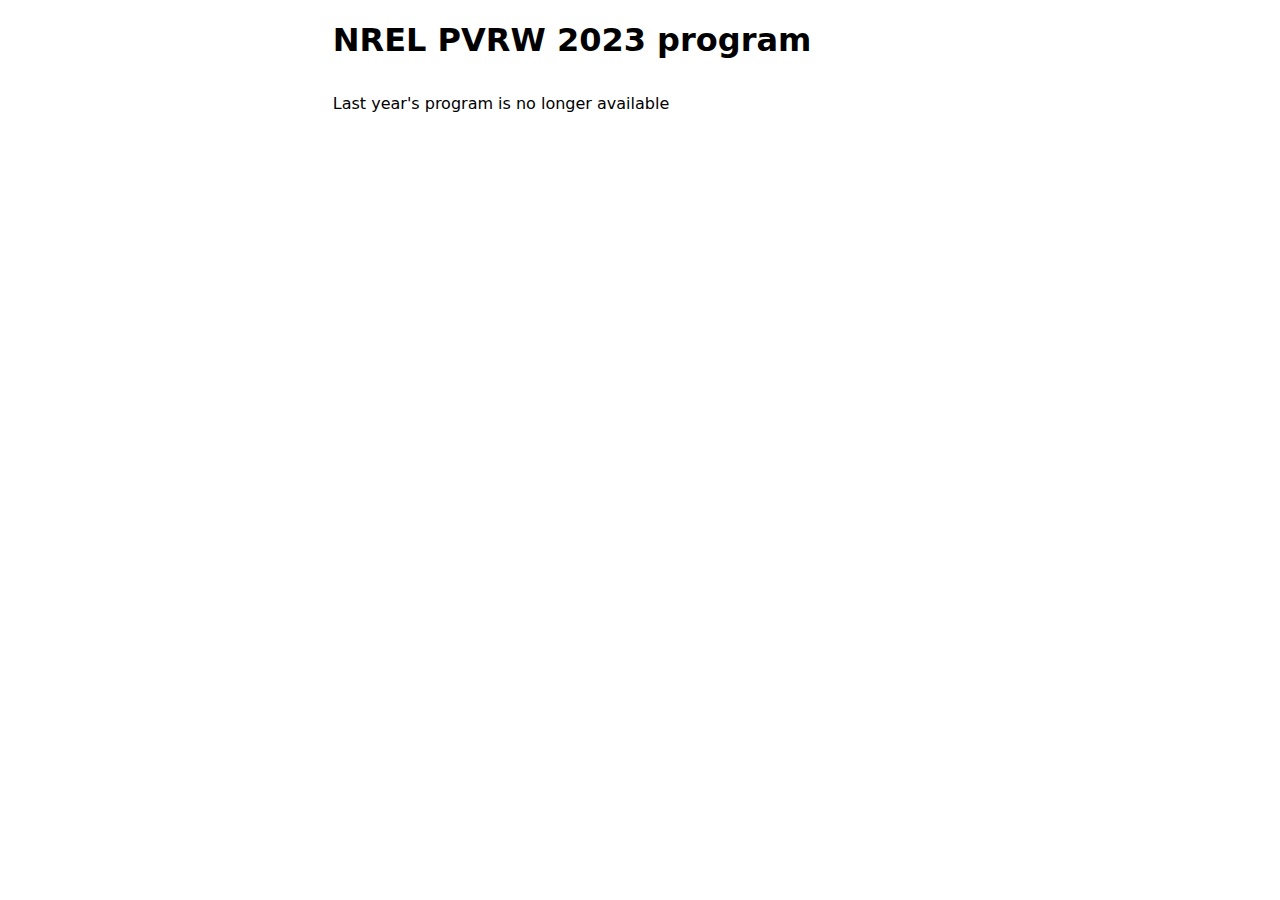
==== commit 20c2245c: "get rid of the old program" ====
--- a/index.html
+++ b/index.html
@@ -13,20 +13,7 @@
 <body>
   <main class="container">
     <h1 style="margin-left: 0.8rem">NREL PVRW 2023 program</h1>
-    <ul id="list">
-    </ul>
-    <ul>
-      <li class="breaking" style="background-color: rgb(117, 107, 177); margin-top: 0.8rem">
-        <div class="topic">
-          <ul>
-            <li class="session"><a href="https://nrel.app.box.com/f/4dc063befc124b3cbd261881abb74651">Upload your poster</a> for the proceedings</li>
-            <li class="session"><a href="https://forms.office.com/Pages/ResponsePage.aspx?id=fp3yoM0oVE-EQniFrufAgAglvepFq55GjLpg3m2tVHxUMEE1NVIyT0VLWVhCVkREVU40S1EzNTZVUi4u">Take the event feedback survey</a></li>
-          </ul>
-        </div>
-      </li>
-
-
-    </ul>
+    <ul><li>Last year's program is no longer available</li></ul>
   </main>
 
 </body>
